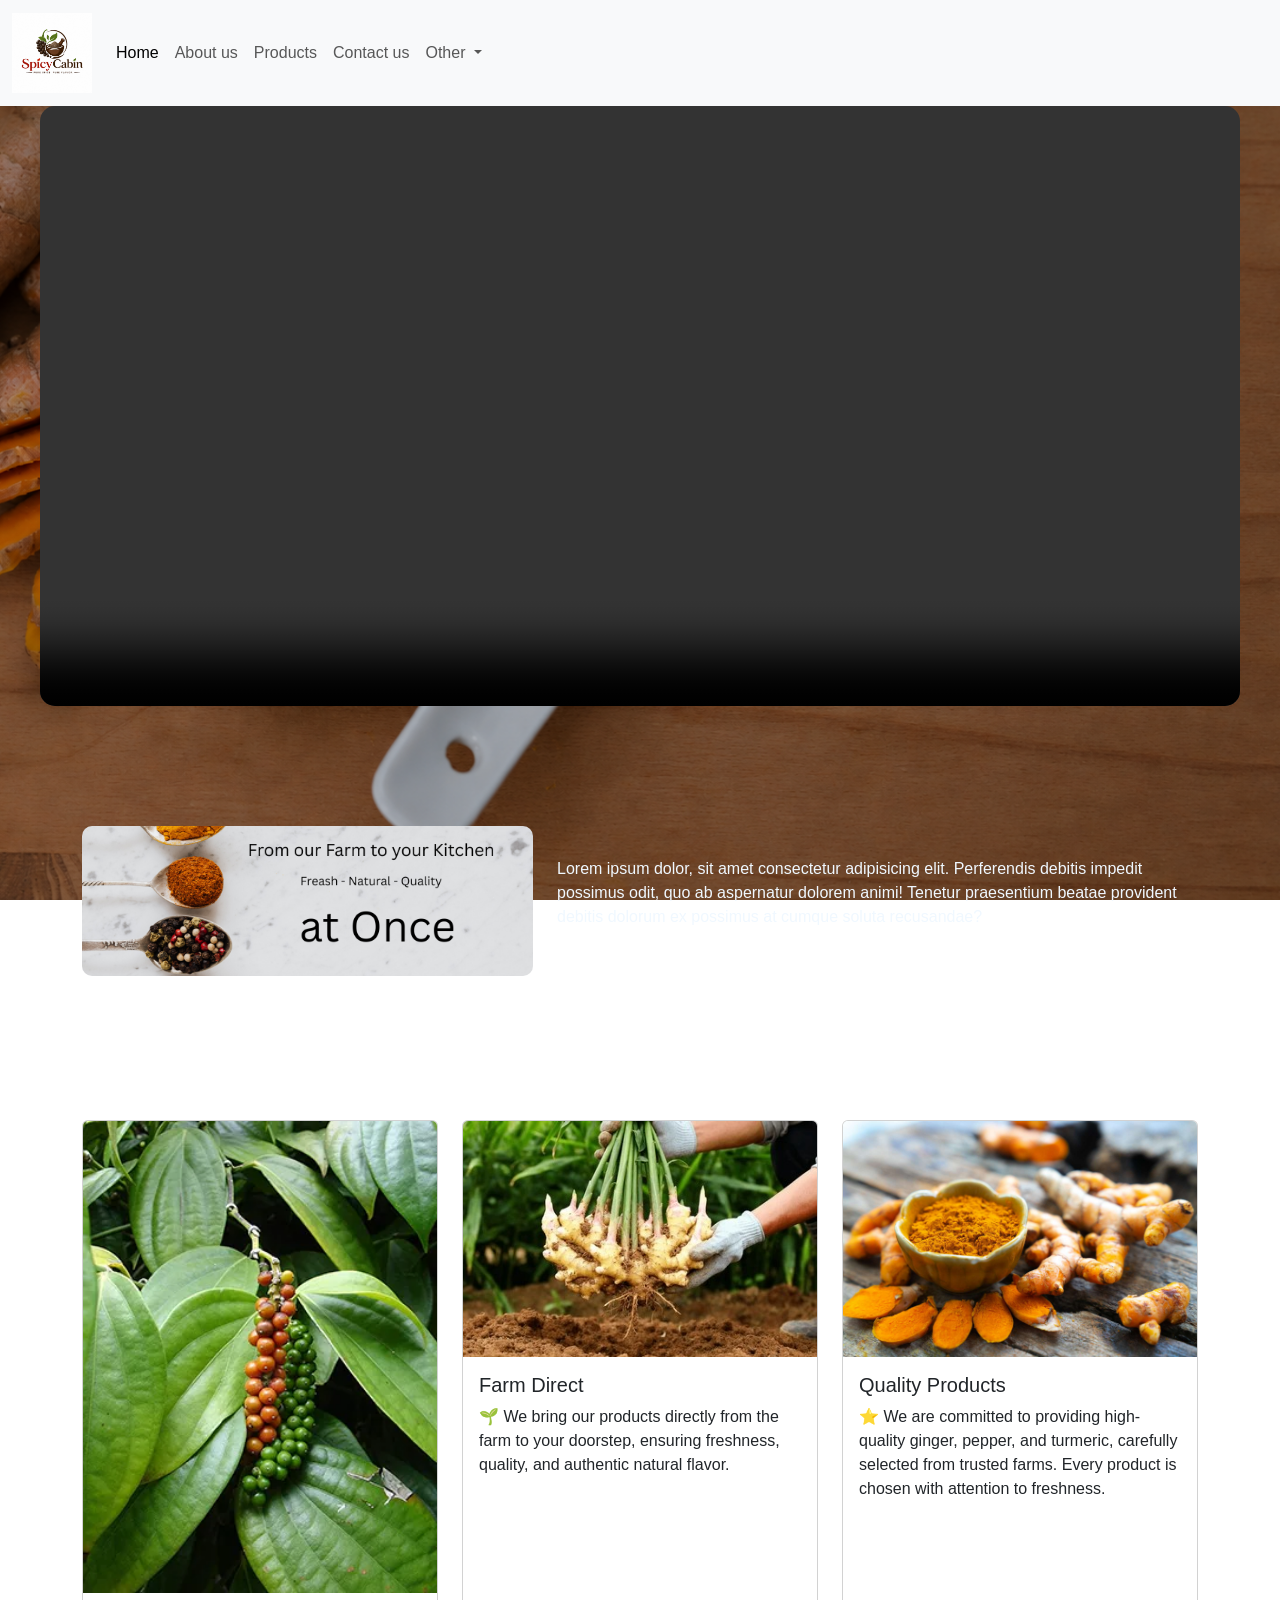
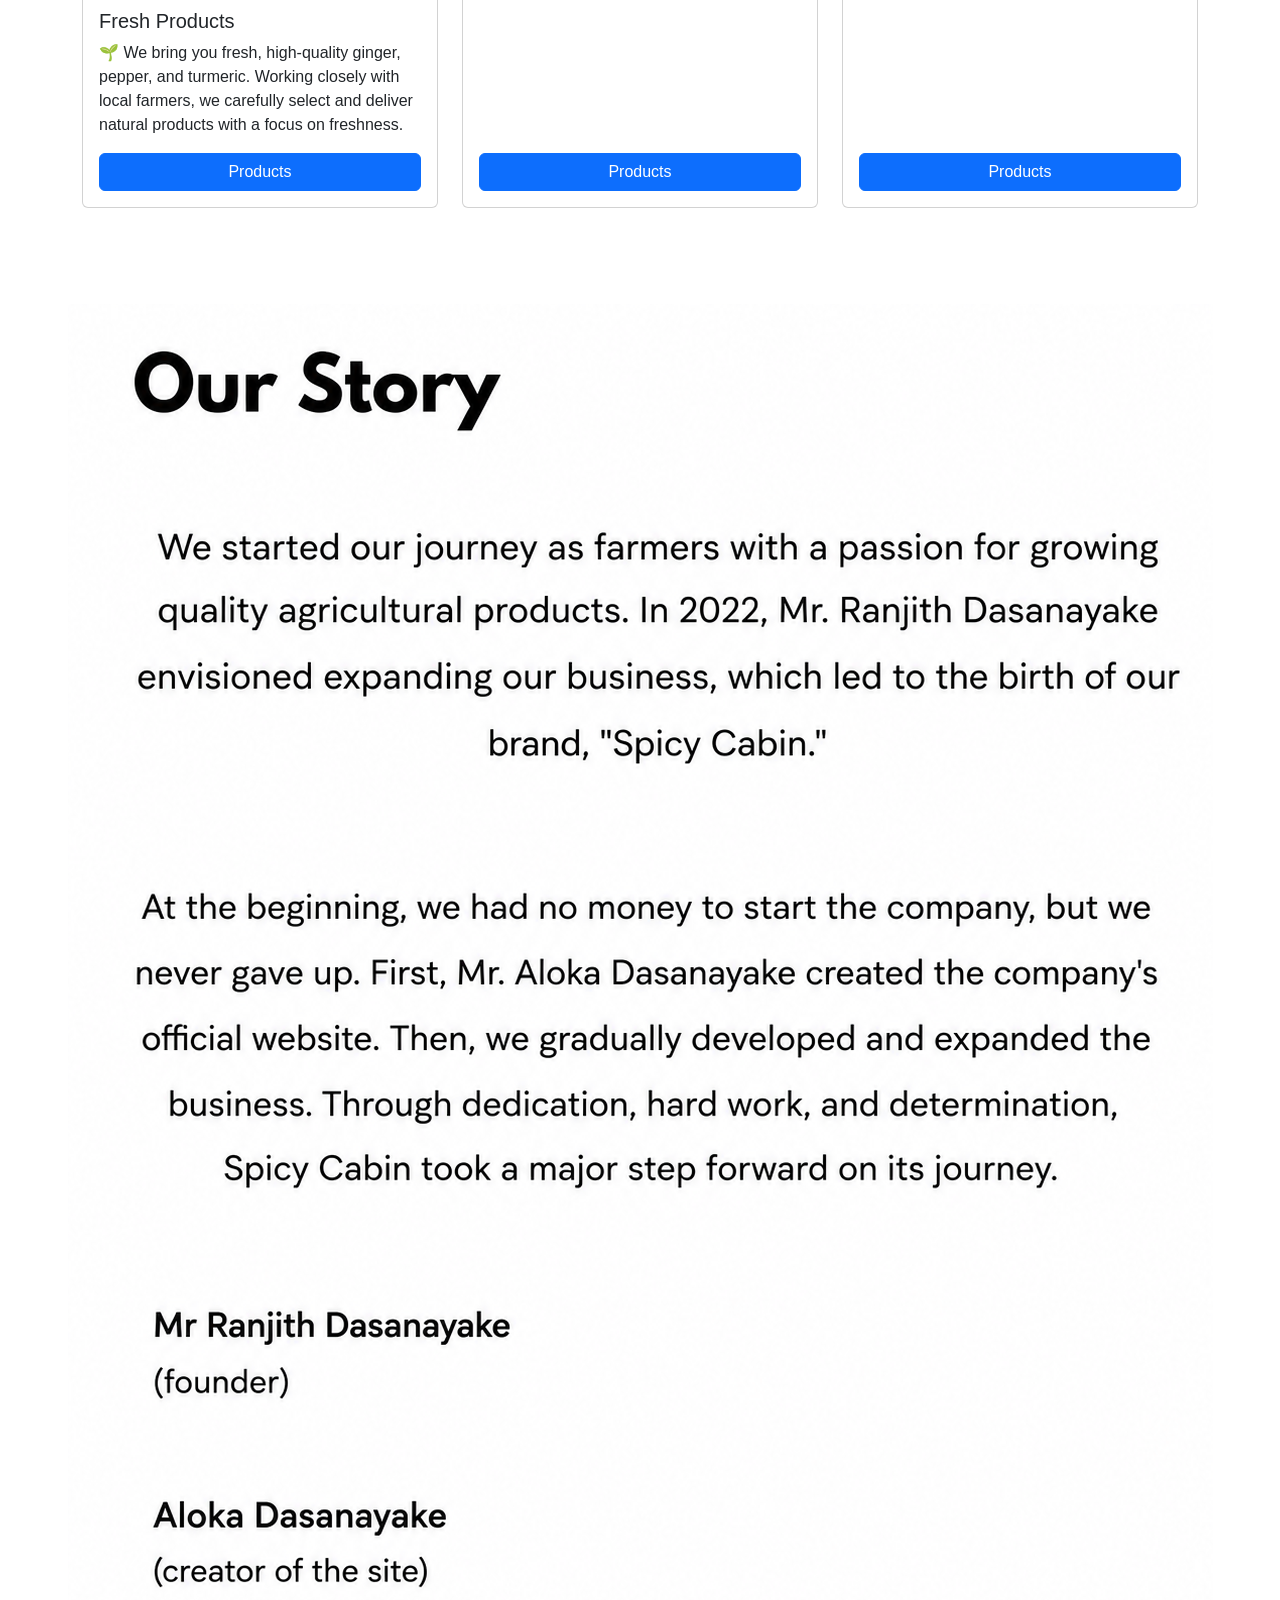
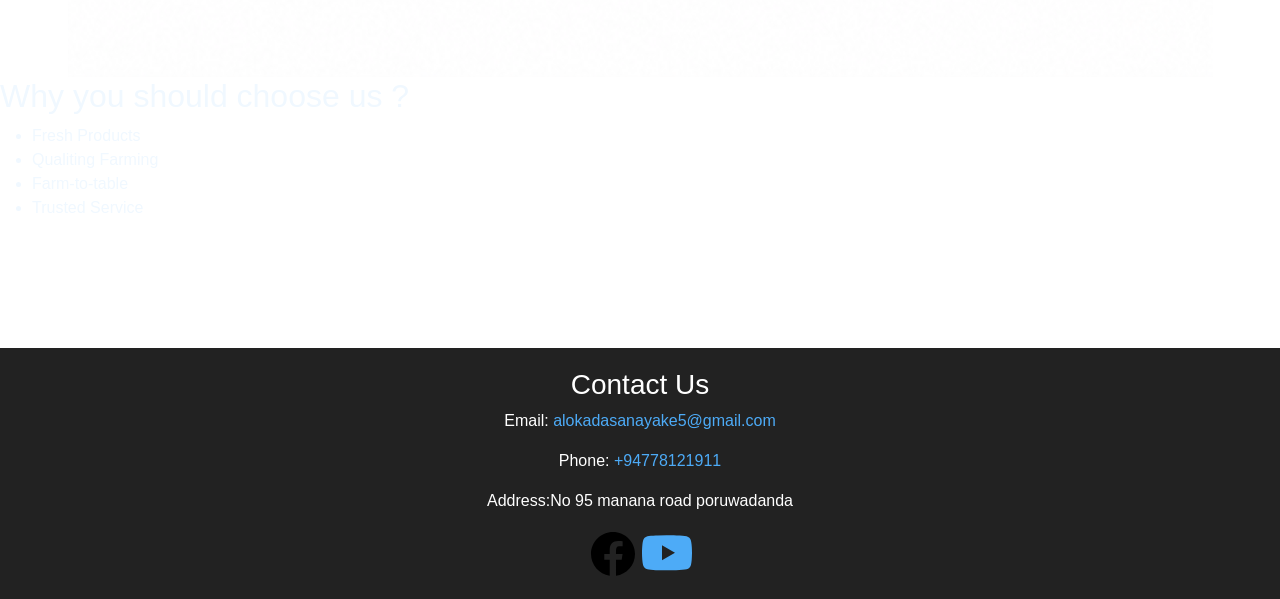
==== about.html @ 2792db7e "set the bg image view from any computer" ====
<!doctype html>
<html lang="en">
  <head>
    <meta charset="UTF-8" />
    <meta name="viewport" content="width=device-width, initial-scale=1.0" />
    <title>About us</title>
    <link rel="stylesheet" href="css/style.css" />
    <link
      href="https://cdn.jsdelivr.net/npm/bootstrap@5.3.8/dist/css/bootstrap.min.css"
      rel="stylesheet"
      integrity="sha384-sRIl4kxILFvY47J16cr9ZwB07vP4J8+LH7qKQnuqkuIAvNWLzeN8tE5YBujZqJLB"
      crossorigin="anonymous"
    />
    <style>
  body {
    margin: 0;
    min-height: 100vh;

    background-image: url('assets/images/photo21.png');
    background-repeat: no-repeat;
    background-size: cover;
    background-position: center center;
    background-attachment: fixed;
  }

  /* Mobile devices */
  @media (max-width: 768px) {
    body {
      background-size: cover;
      background-position: center center;
      background-attachment: scroll;
    }
  }
</style>
  </head>
  <body>
    <nav class="navbar navbar-expand-lg bg-body-tertiary">
      <div class="container-fluid">
        <a class="navbar-brand" href="assets/images/logo.jpeg"
          ><img src="assets/images/logo.jpeg" width="80" height="80" alt=""
        /></a>
        <button
          class="navbar-toggler"
          type="button"
          data-bs-toggle="collapse"
          data-bs-target="#navbarSupportedContent"
          aria-controls="navbarSupportedContent"
          aria-expanded="false"
          aria-label="Toggle navigation"
        >
          <span class="navbar-toggler-icon"></span>
        </button>
        <div class="collapse navbar-collapse" id="navbarSupportedContent">
          <ul class="navbar-nav me-auto mb-2 mb-lg-0">
            <li class="nav-item">
              <a class="nav-link active" aria-current="page" href="index.html"
                >Home</a
              >
            </li>
            <li class="nav-item">
              <a class="nav-link" href="about.html">About us</a>
            </li>
            <li class="nav-item">
              <a class="nav-link" href="products.html">Products</a>
            </li>
            <li class="nav-item">
              <a class="nav-link" href="contact.html">Contact us</a>
            </li>
            <li class="nav-item dropdown">
              <a
                class="nav-link dropdown-toggle"
                href="#"
                role="button"
                data-bs-toggle="dropdown"
                aria-expanded="false"
              >
                Other
              </a>
              <ul class="dropdown-menu">
                <li><a class="dropdown-item" href="#">Action</a></li>
                <li><a class="dropdown-item" href="#">Another action</a></li>
                <li><hr class="dropdown-divider" /></li>
                <li>
                  <a class="dropdown-item" href="#">Something else here</a>
                </li>
              </ul>
            </li>
          </ul>
          <!-- <form class="d-flex" role="search">
            <input
              class="form-control me-2"
              type="search"
              placeholder="Search"
              aria-label="Search"
            />
            <button class="btn btn-outline-success" type="submit">
              Search
            </button>
          </form> -->
        </div>
      </div>
    </nav>

    
<div class="video-container">
  <video controls autoplay muted loop playsinline>
    <source src="assets/videos/v1.mp4" type="video/mp4" />
    Your browser does not support the video tag.
  </video>
</div>


      <br />
      <br />
      <br />
     <section class="container my-5">
  <div class="row align-items-center g-4">

    <!-- Image -->
    <div class="col-12 col-md-5 text-center">
      <img
        src="assets/images/photo8.png"
        alt="Spices"
        data-aos="fade-right"
        class="img-fluid spice-image"
      />
    </div>

    <!-- Text -->
    <div class="col-12 col-md-7">
      <p style="color: aliceblue;">
        Lorem ipsum dolor, sit amet consectetur adipisicing elit. Perferendis
        debitis impedit possimus odit, quo ab aspernatur dolorem animi!
        Tenetur praesentium beatae provident debitis dolorum ex possimus at
        cumque soluta recusandae?
      </p>
    </div>

  </div>
</section>
    </div>
    <br />
    <br />
   <!-- Cards Section -->
<section class="container my-5">
  <div class="row justify-content-center g-4">

    <!-- Card 1 -->
    <div class="col-12 col-sm-10 col-md-6 col-lg-4">
      <div class="card h-100">
        <img
          src="assets/images/photo9.webp"
          class="card-img-top img-fluid"
          alt="Fresh Products"
        />

        <div class="card-body d-flex flex-column">
          <h5 class="card-title">Fresh Products</h5>

          <p class="card-text" >
            🌱 We bring you fresh, high-quality ginger, pepper, and turmeric.
            Working closely with local farmers, we carefully select and
            deliver natural products with a focus on freshness.
          </p>

          <a href="products.html" class="btn btn-primary mt-auto">
            Products
          </a>
        </div>
      </div>
    </div>

    <!-- Card 2 -->
    <div class="col-12 col-sm-10 col-md-6 col-lg-4">
      <div class="card h-100">
        <img
          src="assets/images/photo10.jpg"
          class="card-img-top img-fluid"
          alt="Farm Direct"
        />

        <div class="card-body d-flex flex-column">
          <h5 class="card-title">Farm Direct</h5>

          <p class="card-text">
            🌱 We bring our products directly from the farm to your doorstep,
            ensuring freshness, quality, and authentic natural flavor.
          </p>

          <a href="products.html" class="btn btn-primary mt-auto">
            Products
          </a>
        </div>
      </div>
    </div>

    <!-- Card 3 -->
    <div class="col-12 col-sm-10 col-md-6 col-lg-4">
      <div class="card h-100">
        <img
          src="assets/images/photo11.jpg"
          class="card-img-top img-fluid"
          alt="Quality Products"
        />

        <div class="card-body d-flex flex-column">
          <h5 class="card-title">Quality Products</h5>

          <p class="card-text">
            ⭐ We are committed to providing high-quality ginger, pepper, and
            turmeric, carefully selected from trusted farms. Every product is
            chosen with attention to freshness.
          </p>

          <a href="products.html" class="btn btn-primary mt-auto">
            Products
          </a>
        </div>
      </div>
    </div>

  </div>
</section>
    <br />
    <br />
    <div class="image-container text-center">
  <img
    src="assets/images/photo18.png"
    class="img-fluid"
    alt="Our Story"
  />
</div>



    <h2 style="color: aliceblue;">Why you should choose us ?</h2>
    <ul style="color: aliceblue;">
      <li>Fresh Products</li>
      <li>Qualiting Farming </li>
      <li>Farm-to-table</li>
      <li>Trusted Service</li>
   

    </ul>


    <br>
    <br>
    <br>



       <footer class="site-footer">
      <div class="footer-content">
        <h3>Contact Us</h3>
        <p>
          Email:
          <a href="mailto:alokadasanayake5@gmail.com"
            >alokadasanayake5@gmail.com</a
          >
        </p>
        <p>Phone: <a href="tel:+94778121911">+94778121911</a></p>
        <p>Address:No 95 manana road poruwadanda</p>
         <a
            href="https://www.facebook.com"
            target="_blank"
            rel="noopener noreferrer"
            aria-label="Facebook"
          >
            <svg
              xmlns="http://www.w3.org/2000/svg"
              width="50"
              height="50"
              viewBox="0 0 50 50"
            >
              <path
                d="M25,3C12.85,3,3,12.85,3,25c0,11.03,8.125,20.137,18.712,21.728V30.831h-5.443v-5.783h5.443v-3.848c0-6.371,3.104-9.168,8.399-9.168c2.536,0,3.877,0.188,4.512,0.274v5.048h-3.612c-2.248,0-3.033,2.131-3.033,4.533v3.161h6.588l-0.894,5.783h-5.694v15.944C38.716,45.318,47,36.137,47,25C47,12.85,37.15,3,25,3z"
              ></path>
            </svg>
          </a>
          <a href="https://www.youtube.com">
           <svg xmlns="http://www.w3.org/2000/svg" width="50" height="50" fill="currentColor" class="bi bi-youtube" viewBox="0 0 16 16">
              <path d="M8.051 1.999h.089c.822.003 4.987.033 6.11.335a2.01 2.01 0 0 1 1.415 1.42c.101.38.172.883.22 1.402l.01.104.022.26.008.104c.065.914.073 1.77.074 1.957v.075c-.001.194-.01 1.108-.082 2.06l-.008.105-.009.104c-.05.572-.124 1.14-.235 1.558a2.01 2.01 0 0 1-1.415 1.42c-1.16.312-5.569.334-6.18.335h-.142c-.309 0-1.587-.006-2.927-.052l-.17-.006-.087-.004-.171-.007-.171-.007c-1.11-.049-2.167-.128-2.654-.26a2.01 2.01 0 0 1-1.415-1.419c-.111-.417-.185-.986-.235-1.558L.09 9.82l-.008-.104A31 31 0 0 1 0 7.68v-.123c.002-.215.01-.958.064-1.778l.007-.103.003-.052.008-.104.022-.26.01-.104c.048-.519.119-1.023.22-1.402a2.01 2.01 0 0 1 1.415-1.42c.487-.13 1.544-.21 2.654-.26l.17-.007.172-.006.086-.003.171-.007A100 100 0 0 1 7.858 2zM6.4 5.209v4.818l4.157-2.408z"/>
            </svg>
          </a>
      </div>
    </footer>
    <script
      src="https://cdn.jsdelivr.net/npm/bootstrap@5.3.8/dist/js/bootstrap.bundle.min.js"
      integrity="sha384-FKyoEForCGlyvwx9Hj09JcYn3nv7wiPVlz7YYwJrWVcXK/BmnVDxM+D2scQbITxI"
      crossorigin="anonymous"
    ></script>
  </body>
</html>
---- css/style.css ----
body {
  background-image: url('assets/images/photo21.png');
  background-repeat: no-repeat;
  background-size: cover;
  background-position: center;
  min-height: 100vh;
  margin: 0;
}

/* Mobile phones */
@media (max-width: 768px) {
  body {
    background-size: cover;
    background-position: center;
    background-attachment: scroll;
  }
}
.container{
    display:flex;
    gap:20px;
    align-items:center;
}
.site-footer {
  background-color: #222222;
  color: #ffffff;
  padding: 20px 0;
  text-align: center;
  margin-top: 40px;
}

.site-footer a {
  color: #4dabf7;
  text-decoration: none;
}

.site-footer a:hover {
  text-decoration: underline;
}
/*////////////////////////////////////*/
/*Search bar */
.search-container {
  margin: 20px 0;
}
#searchInput {
  padding: 10px;
  width: 250px;
  font-size: 16px;
  border: 1px solid #ccc;
  border-radius: 4px;
}
/*////////////////////////////////////*/
.video-container {
    width: 100%;
    max-width: 1000px;
    margin: auto;
}

.video-container video {
    width: 100%;
    height: auto;
    display: block;
    border-radius: 15px;
}
/* //-------------image center----------- */
.image-container {
  display: flex;
  justify-content: center; /* Centers horizontally */
  align-items: center;     /* Centers vertically (requires a container height) */
}
/* /////////////////////////////////////////////////////// */
header {
  background: #333;
  color: white;
  padding: 15px;
  display: flex;
  justify-content: space-between;
  align-items: center;
}
.products {
  display: flex;
  flex-wrap: wrap;
  padding: 20px;
}
.product {
  border: 1px solid #ccc;
  padding: 15px;
  margin: 10px;
  width: 200px;
  text-align: center;
}
button {
  background: #28a745;
  color: white;
  padding: 8px 12px;
  border: none;
  cursor: pointer;
}
.cart-modal {
  position: fixed;
  top: 20%;
  left: 50%;
  transform: translate(-50%, -20%);
  background: white;
  border: 2px solid #333;
  padding: 20px;
  display: none;
  z-index: 100;
}
.product-img {
  width: 100%;
  height: auto;
  object-fit: cover;
  margin-bottom: 10px;
 }
/*/////////////////////////////////// */
* {
    box-sizing: border-box;
    margin: 0;
    padding: 0;
    font-family: Arial, sans-serif;
}

body {
    background-color: #f4f4f9;
}

header {
    display: flex;
    justify-content: space-between;
    align-items: center;
    padding: 20px 5%;
    background-color: #333;
    color: white;
}

.cart-icon-container {
    cursor: pointer;
    font-size: 1.5rem;
    position: relative;
}

#cart-count {
    position: absolute;
    top: -10px;
    right: -10px;
    background-color: #ff3b30;
    color: white;
    border-radius: 50%;
    padding: 2px 6px;
    font-size: 0.8rem;
}

/* Product Grid */
.product-container {
    display: grid;
    grid-template-columns: repeat(auto-fit, minmax(250px, 1fr));
    gap: 20px;
    padding: 40px 5%;
}

.product-card {
    background: white;
    padding: 20px;
    border-radius: 8px;
    box-shadow: 0 4px 6px rgba(0,0,0,0.1);
    text-align: center;
}

.product-card h3 {
    margin: 15px 0 10px;
}

.product-price {
    color: #2ecc71;
    font-weight: bold;
    margin-bottom: 15px;
}

.add-to-cart-btn {
    background-color: #3498db;
    color: white;
    border: none;
    padding: 10px 15px;
    border-radius: 4px;
    cursor: pointer;
    transition: background 0.2s;
}

.add-to-cart-btn:hover {
    background-color: #2980b9;
}

/* Sidebar Cart Drawer */
.cart-sidebar {
    position: fixed;
    top: 0;
    right: -350px; /* Hidden offscreen by default */
    width: 320px;
    height: 100%;
    background-color: white;
    box-shadow: -5px 0 15px rgba(0,0,0,0.2);
    transition: right 0.3s ease;
    display: flex;
    flex-direction: column;
    z-index: 1000;
}

.cart-sidebar.active {
    right: 0; /* Slides into view */
}

.cart-header {
    display: flex;
    justify-content: space-between;
    align-items: center;
    padding: 20px;
    border-bottom: 1px solid #ddd;
}

.close-btn {
    font-size: 2rem;
    border: none;
    background: none;
    cursor: pointer;
}

.cart-items {
    flex: 1;
    overflow-y: auto;
    padding: 20px;
}

.cart-item {
    display: flex;
    justify-content: space-between;
    align-items: center;
    margin-bottom: 15px;
    padding-bottom: 15px;
    border-bottom: 1px solid #eee;
}

.remove-btn {
    background-color: #e74c3c;
    color: white;
    border: none;
    padding: 5px 8px;
    border-radius: 4px;
    cursor: pointer;
}

.cart-footer {
    padding: 20px;
    border-top: 1px solid #ddd;
}

.checkout-btn {
    width: 100%;
    background-color: #2ecc71;
    color: white;
    border: none;
    padding: 12px;
    border-radius: 4px;
    font-size: 1rem;
    cursor: pointer;
    margin-top: 10px;
}
/* /////////////////////////////// */


/* //////////////////////contact us /////////////////////////// */
.cus-form {
    width: 500px;
    margin: 50px auto;
}
/* /////////////////////////////////////////////////////////////// */

.spice-section {
    margin-top: 40px;
    margin-bottom: 40px;
}

/* Spice images */
.spice-image {
    width: 100%;
    max-width: 400px;
    height: 300px;
    object-fit: cover;
    border-radius: 10px;
}

/* Paragraph */
.spice-section p {
    font-size: 17px;
    line-height: 1.7;
    text-align: justify;
    margin: 0;
}


/* Land heading */
.land-title {
    text-align: center;
    margin-top: 50px;
    margin-bottom: 30px;
}

.land-title h5 {
    line-height: 1.6;
}


/* Land images */
.land-image {
    width: 100%;
    max-width: 500px;
    height: 450px;
    object-fit: cover;
    border-radius: 10px;
}


/* Mobile devices */
@media (max-width: 767px) {

    .spice-section {
        margin-top: 25px;
        margin-bottom: 25px;
    }

    .spice-image {
        height: auto;
        margin-bottom: 20px;
    }

    .spice-section p {
        font-size: 15px;
        line-height: 1.6;
        text-align: left;
    }

    .land-title {
        margin-top: 35px;
    }

    .land-title h5 {
        font-size: 16px;
    }

    .land-image {
        height: auto;
    }
}

/* ///////////////////////////////////////////////////// */
.carousel {
  width: 100%;
  max-width: 1200px;
  margin: 0 auto;
}

/* Carousel images */
.spice-image {
  width: 100%;
  height: 500px;
  object-fit: cover;
  display: block;
}

/* Tablets */
@media (max-width: 768px) {
  .spice-image {
    height: 400px;
  }
}

/* Mobile phones */
@media (max-width: 576px) {
  .spice-image {
    height: 250px;
  }
}
/* //////////////////////about ->entranse video//////////////////////////// */
.video-container {
  width: 100%;
  max-width: 1200px;
  margin: 0 auto;
  overflow: hidden;
}

.video-container video {
  width: 100%;
  height: auto;
  display: block;
  object-fit: cover;
}

/* Tablet */
@media (max-width: 768px) {
  .video-container {
    width: 95%;
  }
}

/* Mobile */
@media (max-width: 576px) {
  .video-container {
    width: 100%;
  }

  .video-container video {
    width: 100%;
  }
}
/* //------------about us second image and text---- */
.image-text-section{
    display: flex;
    align-items: center;
    gap: 30px;
    max-width: 1200px;
    margin: 40px auto;
    padding: 20px;
}
.responsive-image{
    width: 50%;
    max-width: 600%;
    height: auto;
    display: block;
    border-radius: 10px;

}
.image-text-section p{
    flex: 1;
    line-height: 1,7;
    margin: 0;
}


/*tablet*/
@media (max-width:768px){
    .image-text-section{
        gap:20px;
        padding: 15px;
    }

.responsive-image{
    width: 45%;
    }
}
/* mobile */
@media (max-width:576px){
    .image-text-section{
        flex-direction: column;
        text-align: center;
        padding: 15px;
    }
.responsive-image{
    width: 100%;
    max-width: 100%;

}
.image-text-section p{
    width: 100%;
    font-size: 15px;
   }  
}
/* ///////////////////////////////////////////////////////////// */
.image-container {
  width: 100%;
  text-align: center;
}

.image-container img {
  max-width: 100%;
  height: auto;
  display: block;
  margin: 0 auto;
}
.icon-container{
    text-align: right;
}
/* ///////////////////////////////////////////////////////////////////*/
/* =====================================
   CHECKOUT FORM SIDEBAR
===================================== */

.form-sidebar {

    position: fixed;

    top: 0;
    right: -500px;

    width: 500px;
    max-width: 100%;

    height: 100vh;

    background-color: white;

    z-index: 10000;

    box-shadow: -5px 0 20px rgba(0, 0, 0, 0.3);

    transition: right 0.4s ease;

    overflow-y: auto;

    padding: 30px;

    box-sizing: border-box;
}


/* =====================================
   SHOW CHECKOUT FORM
===================================== */

.form-sidebar.active {

    right: 0;

}


/* =====================================
   FORM CONTAINER
===================================== */

.checkout-form {

    width: 100%;

    position: relative;

}


/* =====================================
   HEADING
===================================== */

.checkout-form h2 {

    text-align: center;

    margin-bottom: 10px;

    font-family: Arial, sans-serif;

}


.checkout-form > p {

    text-align: center;

    color: #666;

    margin-bottom: 25px;

}


/* =====================================
   CLOSE BUTTON
===================================== */

.close-form-btn {

    position: absolute;

    top: -15px;

    right: 0;

    border: none;

    background: transparent;

    font-size: 35px;

    cursor: pointer;

    color: #333;

}


.close-form-btn:hover {

    color: red;

}


/* =====================================
   FORM GROUP
===================================== */

.form-group {

    margin-bottom: 18px;

}


/* =====================================
   LABEL
===================================== */

.form-group label {

    display: block;

    margin-bottom: 7px;

    font-weight: bold;

    font-family: Arial, sans-serif;

}


/* =====================================
   INPUTS
===================================== */

.form-group input,
.form-group textarea {

    width: 100%;

    padding: 12px;

    border: 1px solid #ccc;

    border-radius: 8px;

    font-size: 16px;

    box-sizing: border-box;

    font-family: Arial, sans-serif;

}


/* =====================================
   INPUT FOCUS
===================================== */

.form-group input:focus,
.form-group textarea:focus {

    outline: none;

    border-color: green;

    box-shadow: 0 0 5px rgba(0, 128, 0, 0.2);

}


/* =====================================
   PLACE ORDER BUTTON
===================================== */

.place-order-btn {

    width: 100%;

    padding: 13px;

    border: none;

    border-radius: 8px;

    background-color: green;

    color: white;

    font-size: 18px;

    cursor: pointer;

    margin-top: 10px;

}


.place-order-btn:hover {

    background-color: darkgreen;

}


/* =====================================
   MOBILE RESPONSIVE
===================================== */

@media (max-width: 600px) {

    .form-sidebar {

        width: 100%;

        padding: 25px 20px;

    }

    .checkout-form h2 {

        font-size: 23px;

    }

}


/* ///////////////////////////////////////////////////////////// */
.order-details {
    background-color: #f5f5f5;
    padding: 15px;
    border-radius: 10px;
    margin-bottom: 20px;
}

.order-item {
    background-color: white;
    padding: 12px;
    margin-bottom: 10px;
    border-radius: 8px;
    border: 1px solid #ddd;
}

.order-item:last-child {
    margin-bottom: 0;
}

.order-item p {
    margin: 5px 0;
}
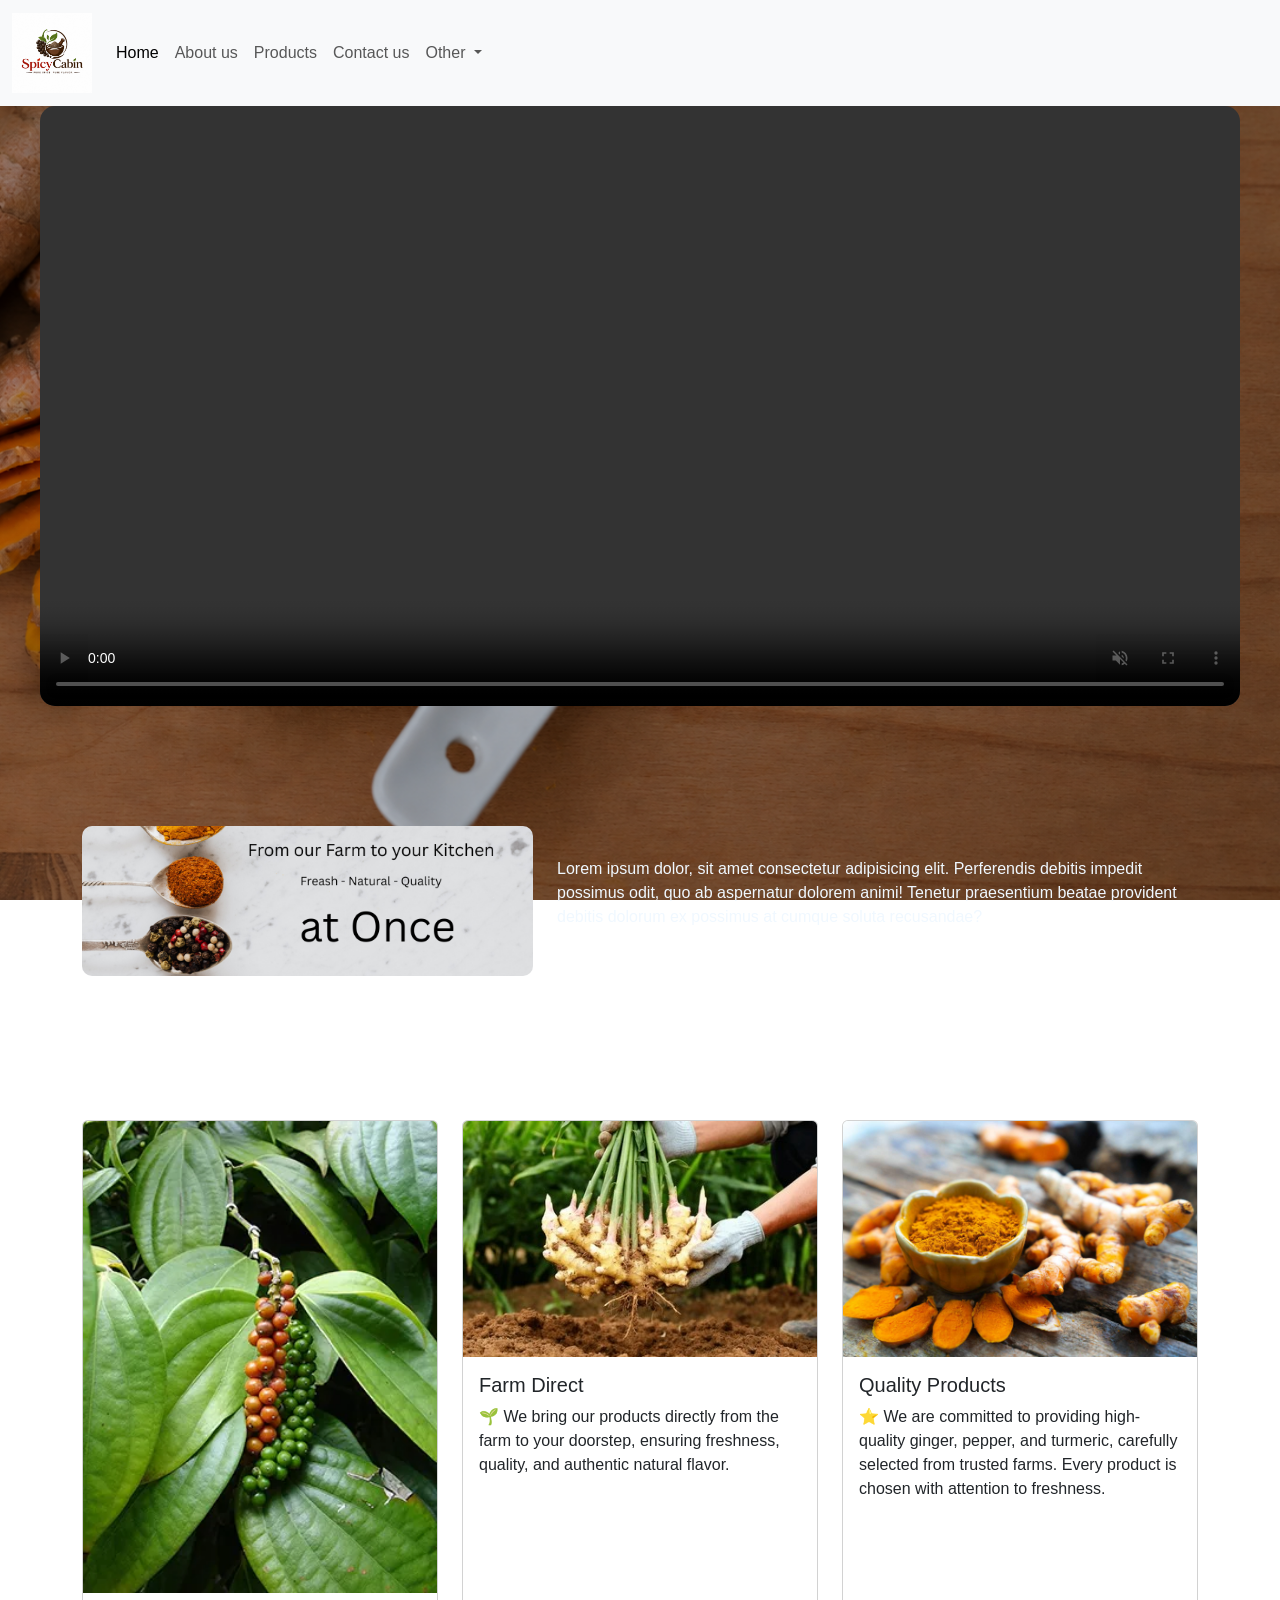
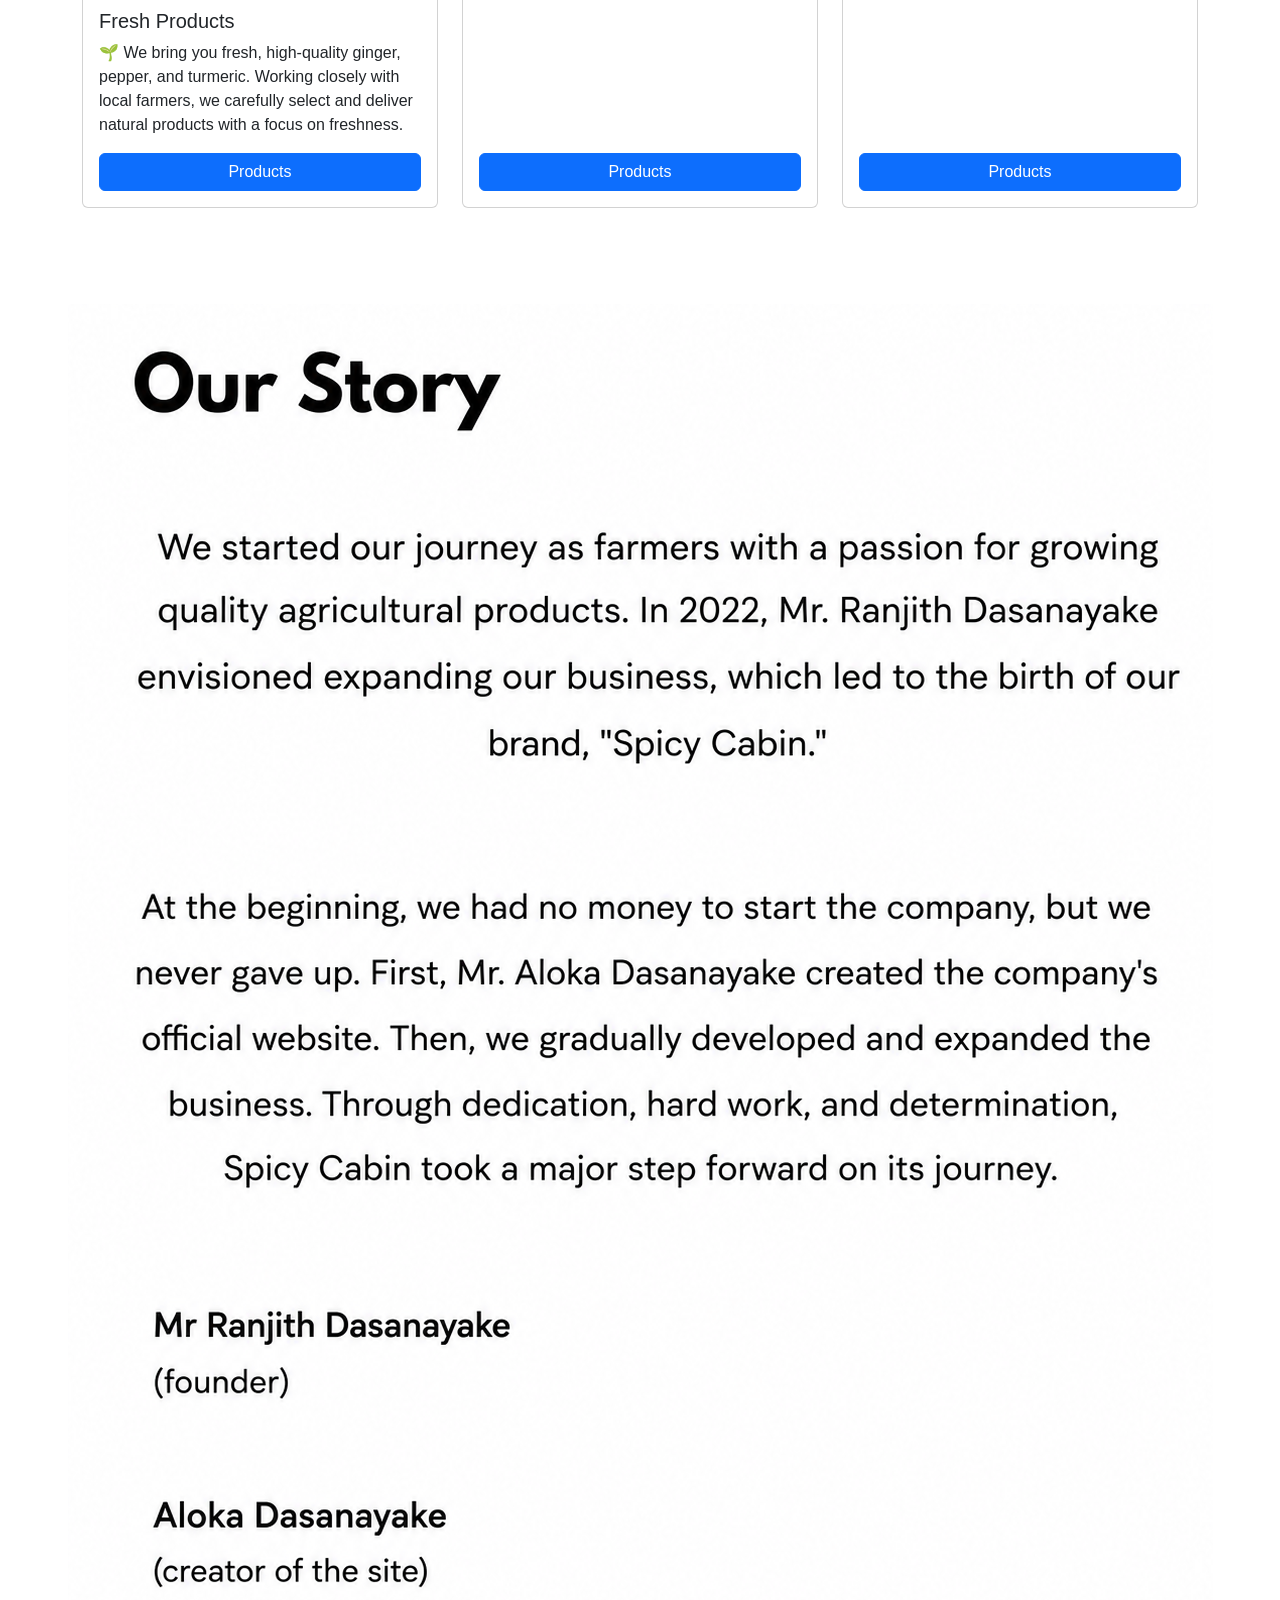
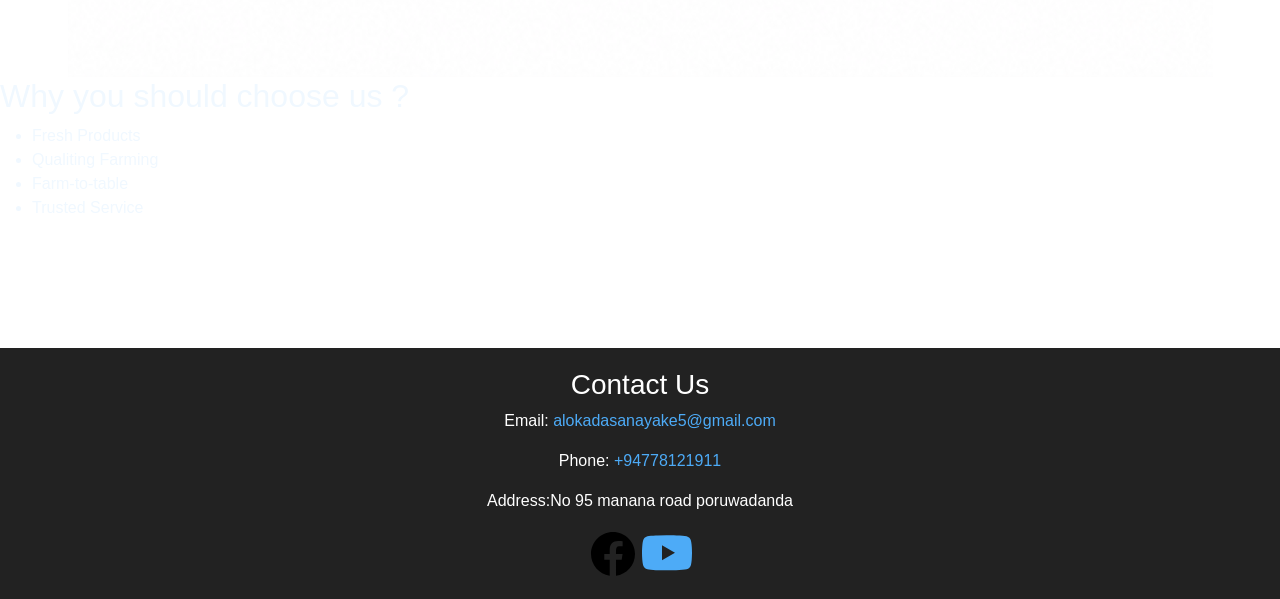
==== commit e794f96a: "set the bg code for every page" ====
--- a/about.html
+++ b/about.html
@@ -11,7 +11,7 @@
       integrity="sha384-sRIl4kxILFvY47J16cr9ZwB07vP4J8+LH7qKQnuqkuIAvNWLzeN8tE5YBujZqJLB"
       crossorigin="anonymous"
     />
-    <style>
+  <style>
   body {
     margin: 0;
     min-height: 100vh;
@@ -31,7 +31,7 @@
       background-attachment: scroll;
     }
   }
-</style>
+  </style>
   </head>
   <body>
     <nav class="navbar navbar-expand-lg bg-body-tertiary">
--- a/css/style.css
+++ b/css/style.css
@@ -1,20 +1,20 @@
-body {
-  background-image: url('assets/images/photo21.png');
+/* body {
+  margin: 0;
+  min-height: 100vh;
+  background-image: url("assets/images/photo21.png");
   background-repeat: no-repeat;
   background-size: cover;
   background-position: center;
-  min-height: 100vh;
-  margin: 0;
-}
-
-/* Mobile phones */
+  background-attachment: fixed;
+}
+
 @media (max-width: 768px) {
   body {
-    background-size: cover;
-    background-position: center;
+    background-position: center top;
     background-attachment: scroll;
   }
-}
+} */
+
 .container{
     display:flex;
     gap:20px;
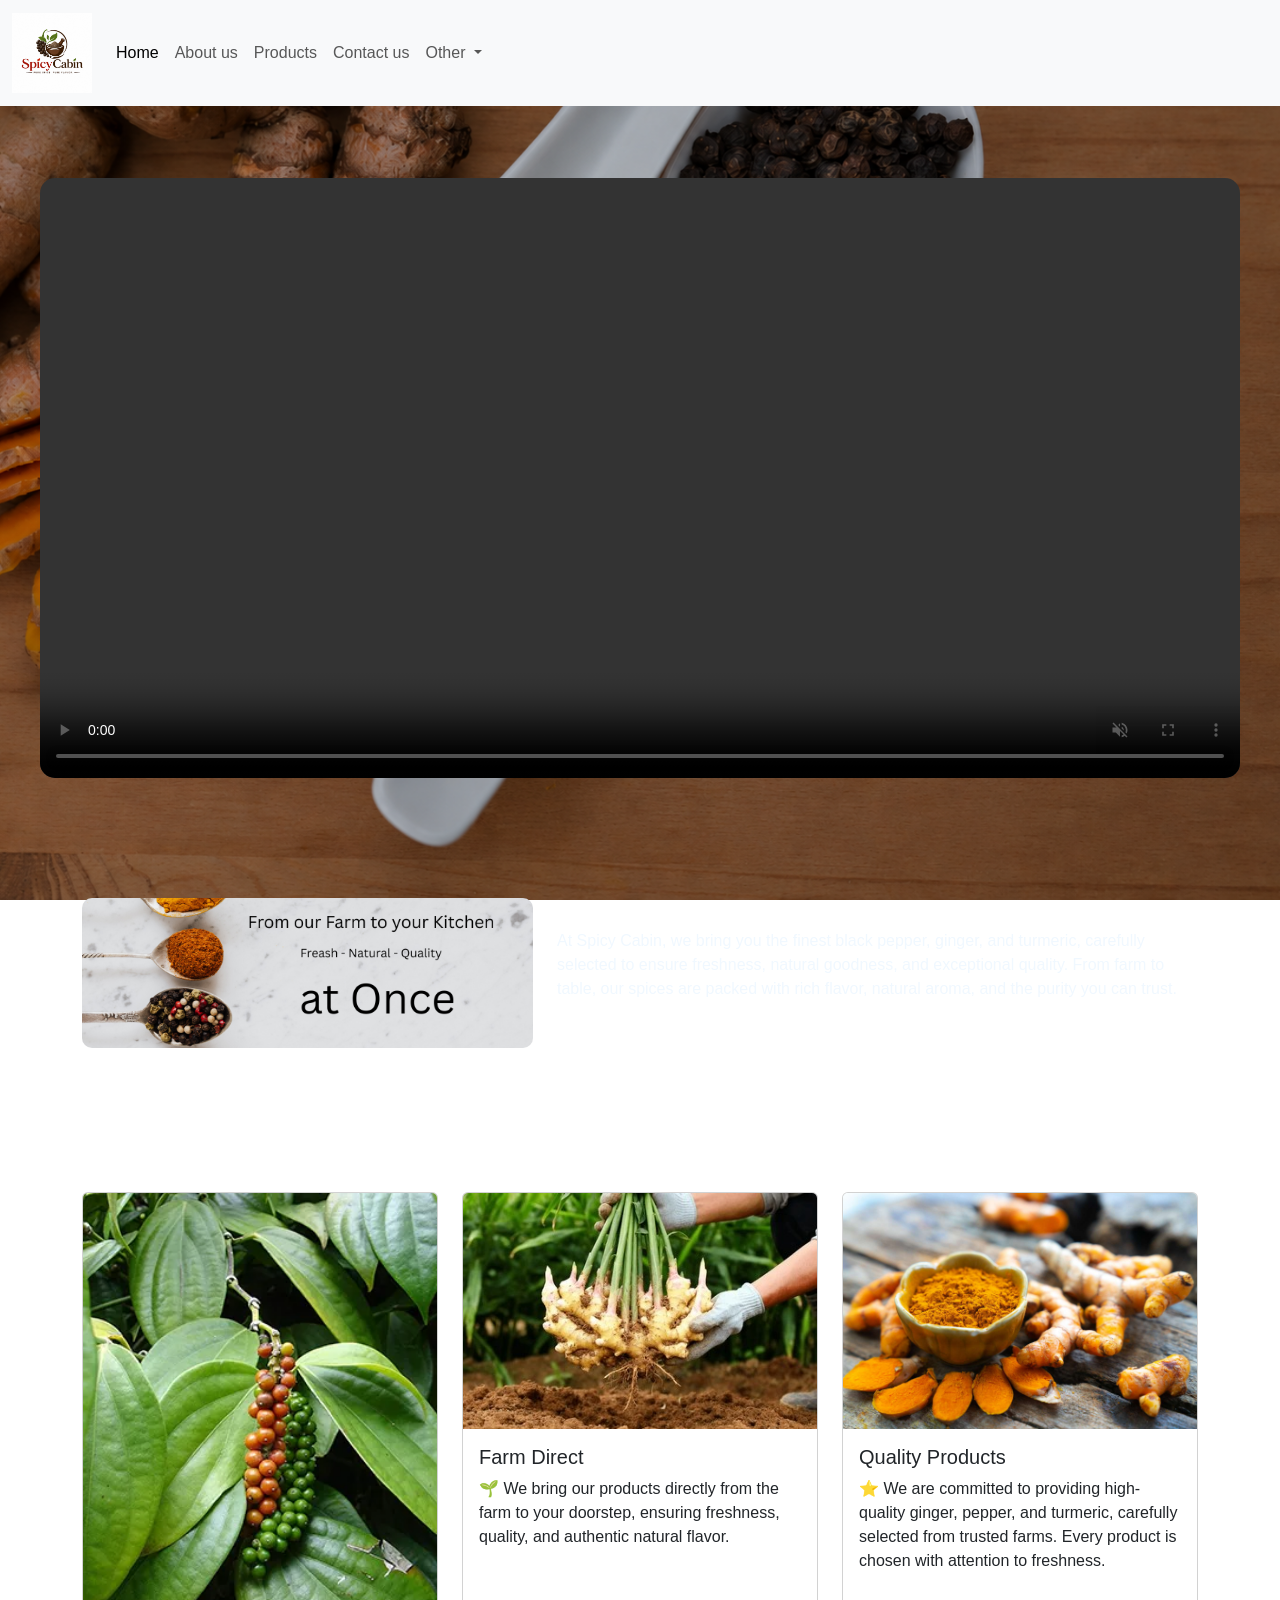
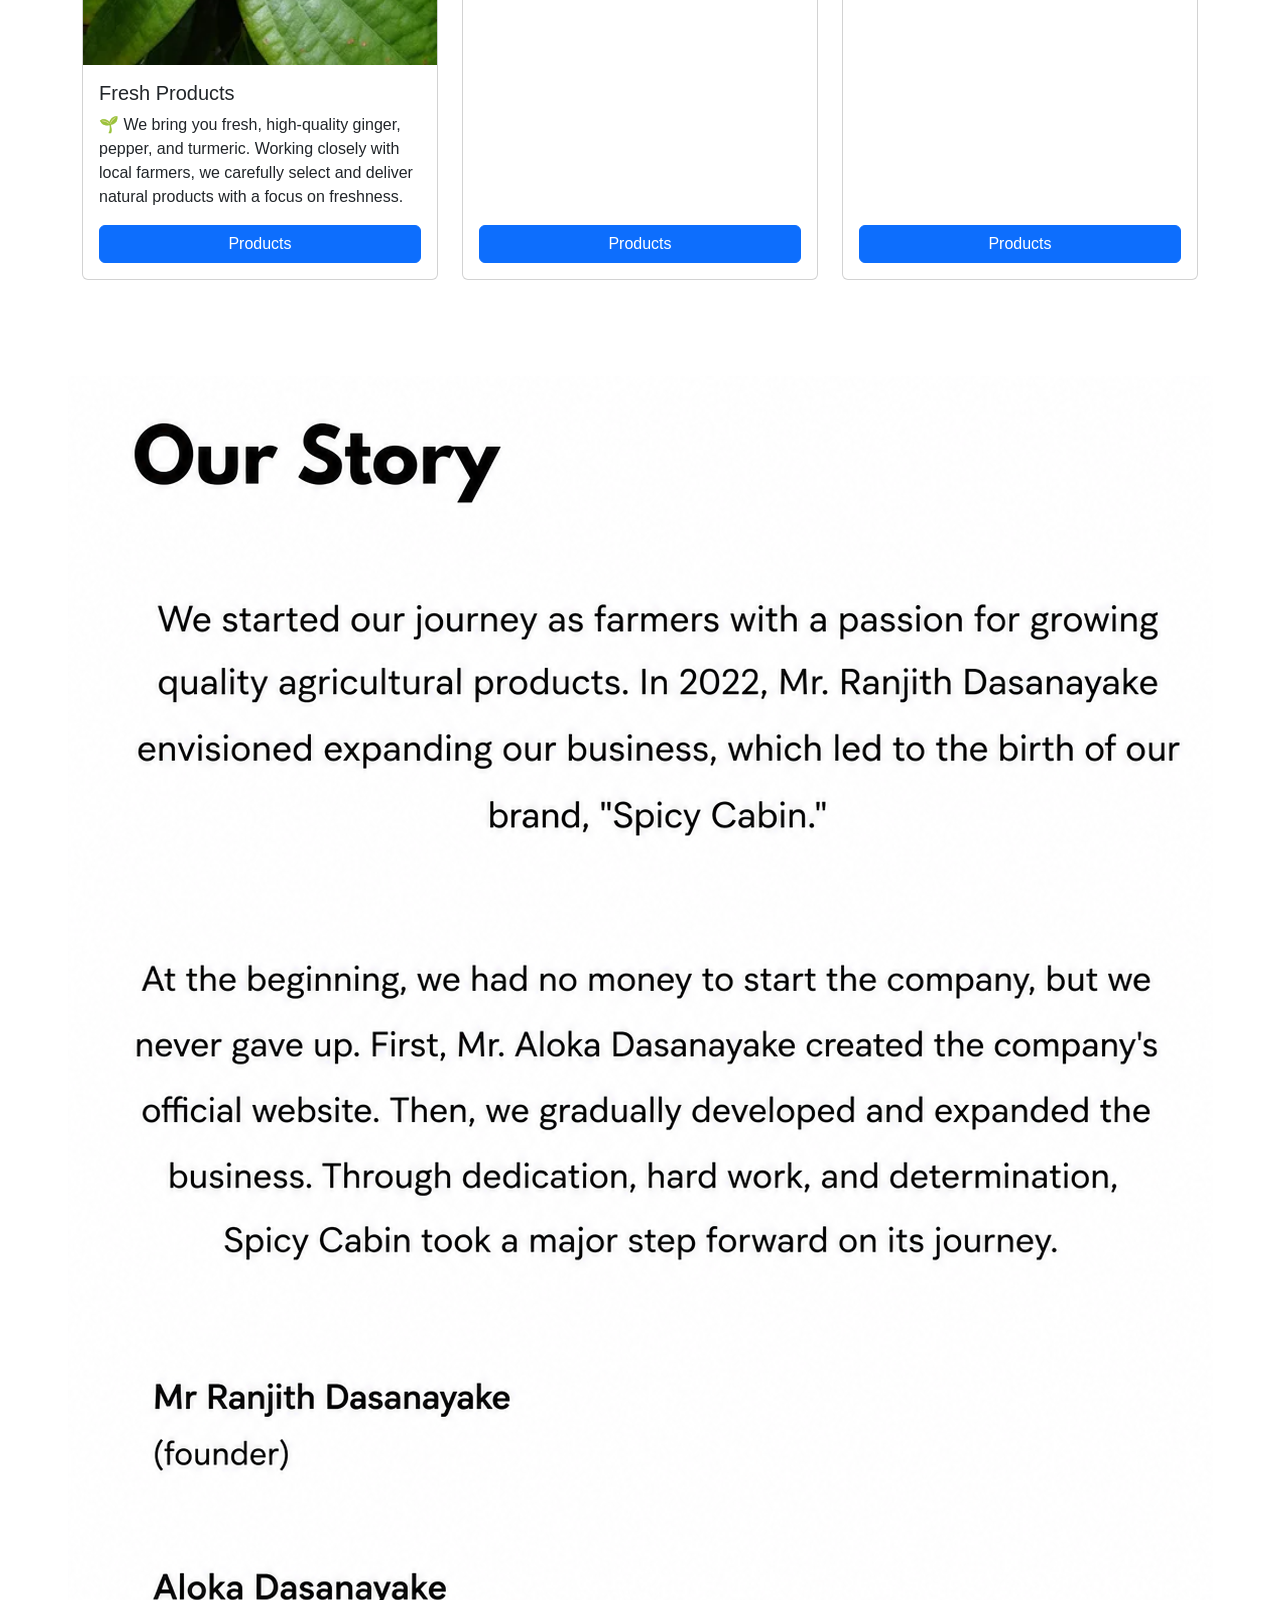
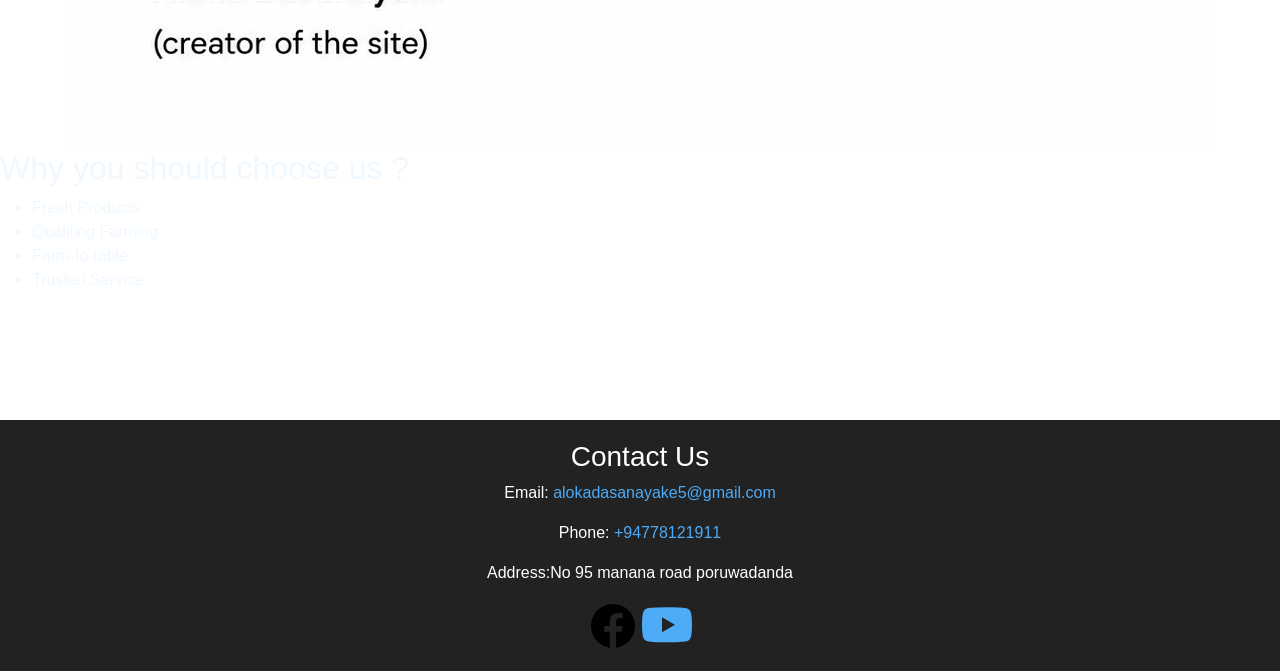
==== commit 79ed82a2: "change the formats of  every pages" ====
--- a/about.html
+++ b/about.html
@@ -100,6 +100,10 @@
         </div>
       </div>
     </nav>
+    <br>
+    <br>
+    <br>
+
 
     
 <div class="video-container">
@@ -129,10 +133,9 @@
     <!-- Text -->
     <div class="col-12 col-md-7">
       <p style="color: aliceblue;">
-        Lorem ipsum dolor, sit amet consectetur adipisicing elit. Perferendis
-        debitis impedit possimus odit, quo ab aspernatur dolorem animi!
-        Tenetur praesentium beatae provident debitis dolorum ex possimus at
-        cumque soluta recusandae?
+       At Spicy Cabin, we bring you the finest black pepper, ginger, and turmeric, carefully selected to ensure freshness, natural goodness, and exceptional quality.
+       From farm to table, our spices are packed with rich flavor, natural aroma, and the purity you can trust.
+
       </p>
     </div>
 
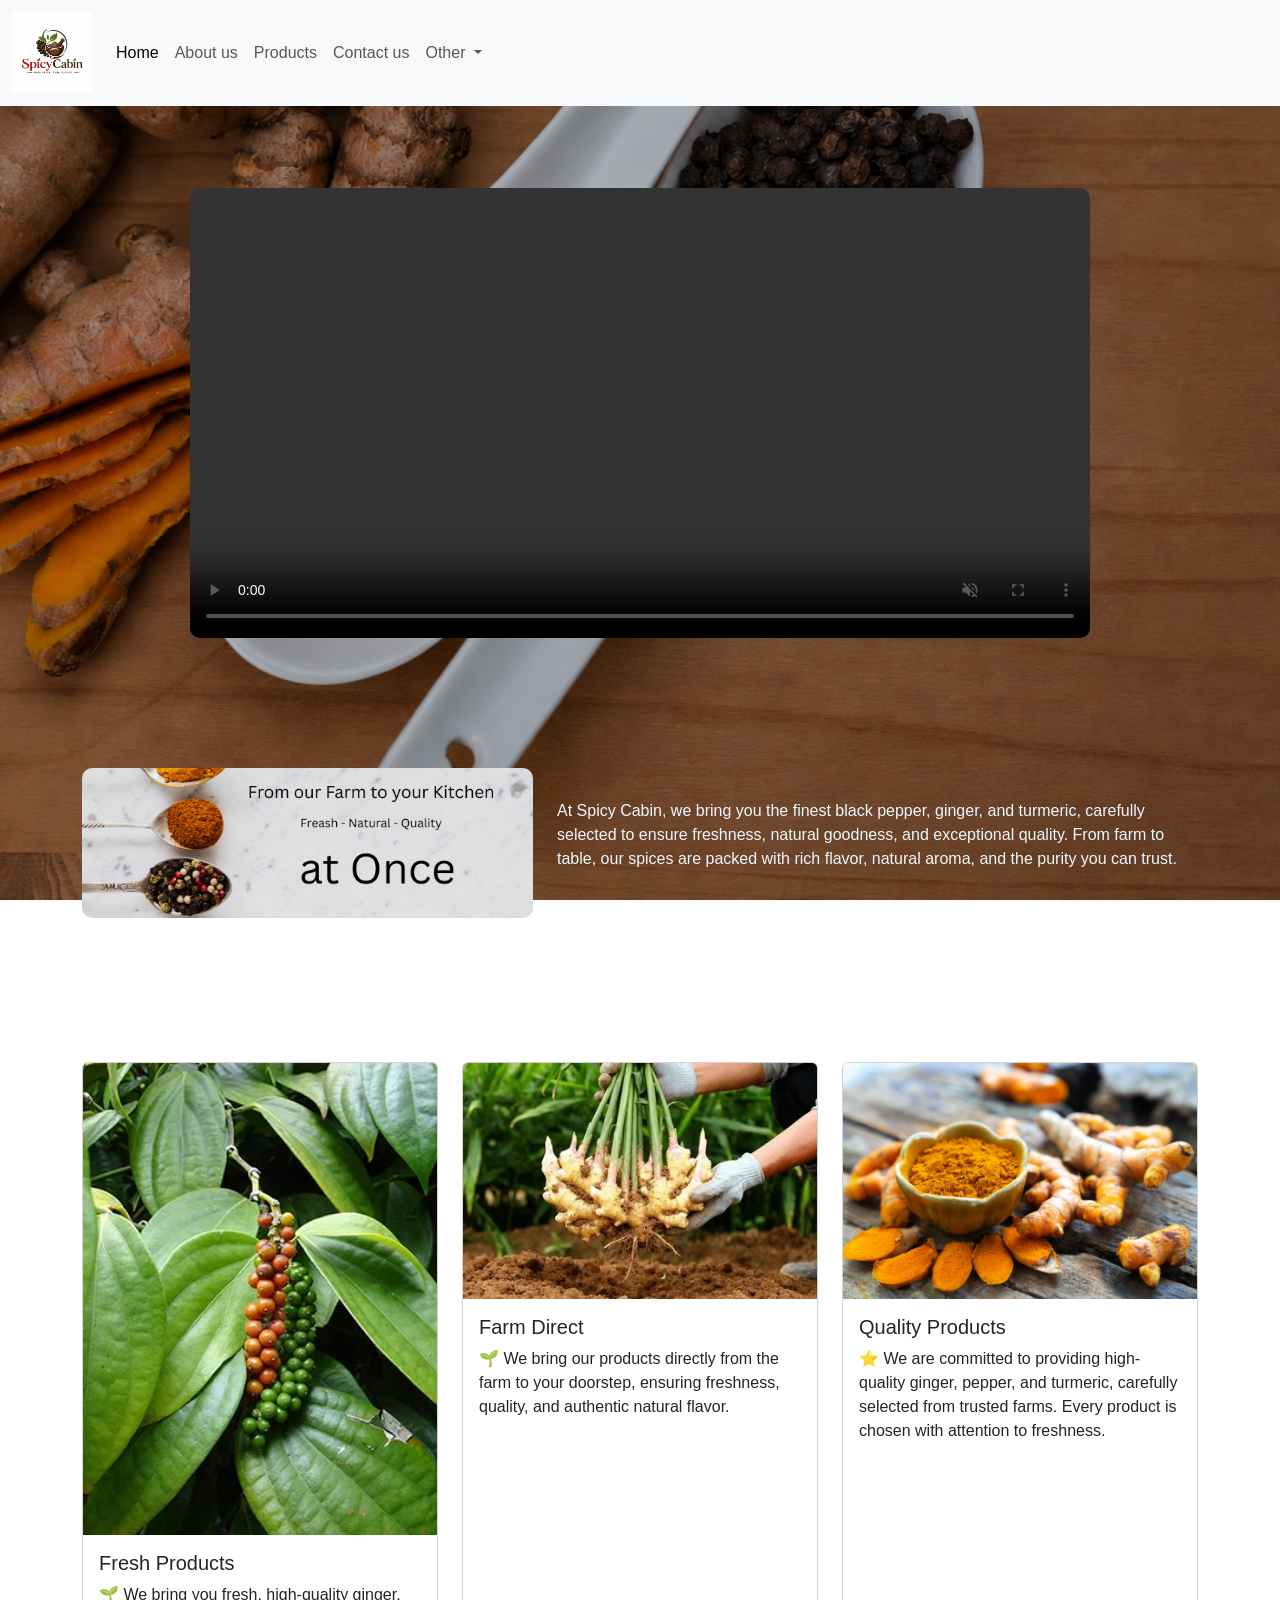
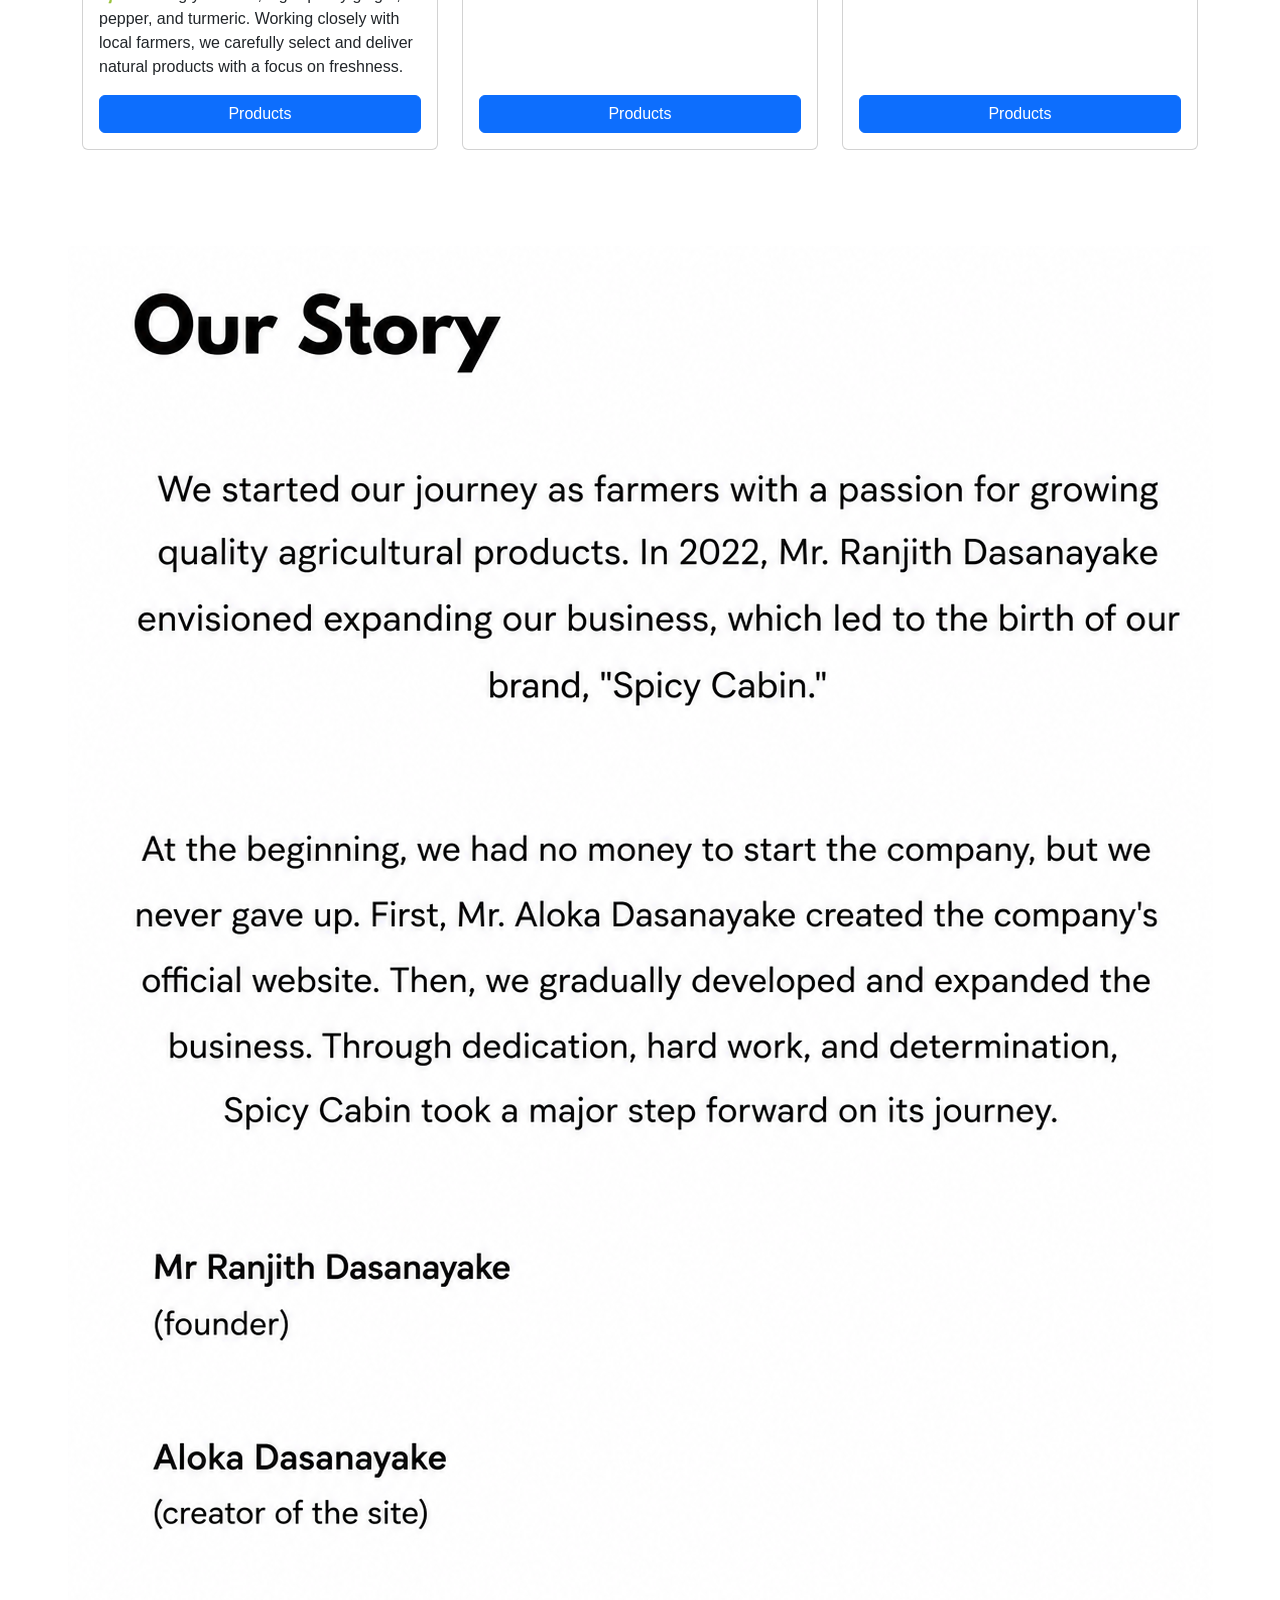
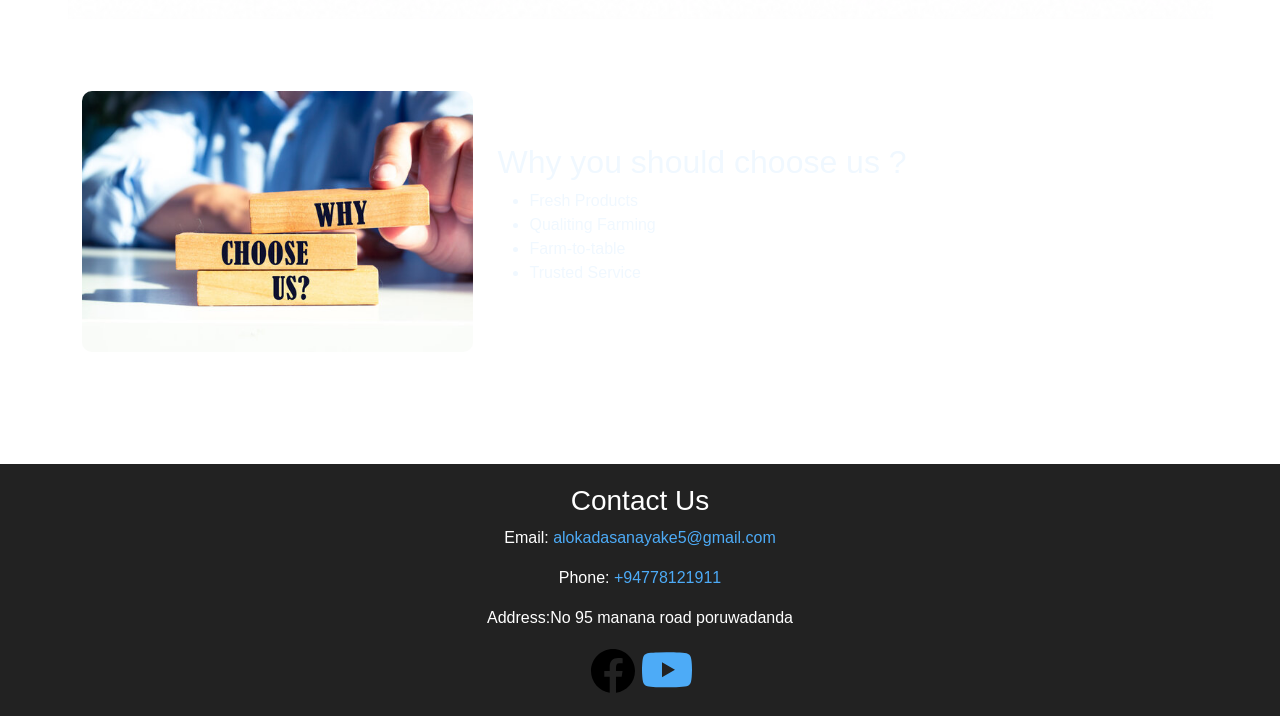
==== commit 92d3e88f: "set the vedio of the about section view from any device" ====
--- a/about.html
+++ b/about.html
@@ -234,10 +234,29 @@
   />
 </div>
 
-
-
-    <h2 style="color: aliceblue;">Why you should choose us ?</h2>
-    <ul style="color: aliceblue;">
+<br>
+<br>
+<br>
+
+
+  <section class="container">
+    <div class="row align-items-center g-4">
+
+    <!-- Image -->
+    <div class="col-12 col-md-5 text-center">
+      <img
+        src="assets/images/photo22.jpg"
+        alt="why choose us?"
+        data-aos="fade-right"
+        class="img-fluid spice-image"
+      />
+    </div>
+
+    <!-- Text -->
+    <div class="col-12 col-md-7">
+      <h2 style="color: aliceblue;">Why you should choose us ?</h2>
+
+      <ul style="color: aliceblue;">
       <li>Fresh Products</li>
       <li>Qualiting Farming </li>
       <li>Farm-to-table</li>
@@ -245,6 +264,14 @@
    
 
     </ul>
+    </div>
+
+  </div>
+
+  </section>
+
+    
+   
 
 
     <br>
--- a/css/style.css
+++ b/css/style.css
@@ -49,7 +49,7 @@
   border-radius: 4px;
 }
 /*////////////////////////////////////*/
-.video-container {
+/* .video-container {
     width: 100%;
     max-width: 1000px;
     margin: auto;
@@ -60,6 +60,21 @@
     height: auto;
     display: block;
     border-radius: 15px;
+} */
+.video-container {
+  width: 100%;
+  max-width: 100%;
+  display: flex;
+  justify-content: center;
+  padding: 10px;
+}
+
+.video-container video {
+  width: 100%;
+  max-width: 900px;
+  height: auto;
+  display: block;
+  border-radius: 10px;
 }
 /* //-------------image center----------- */
 .image-container {
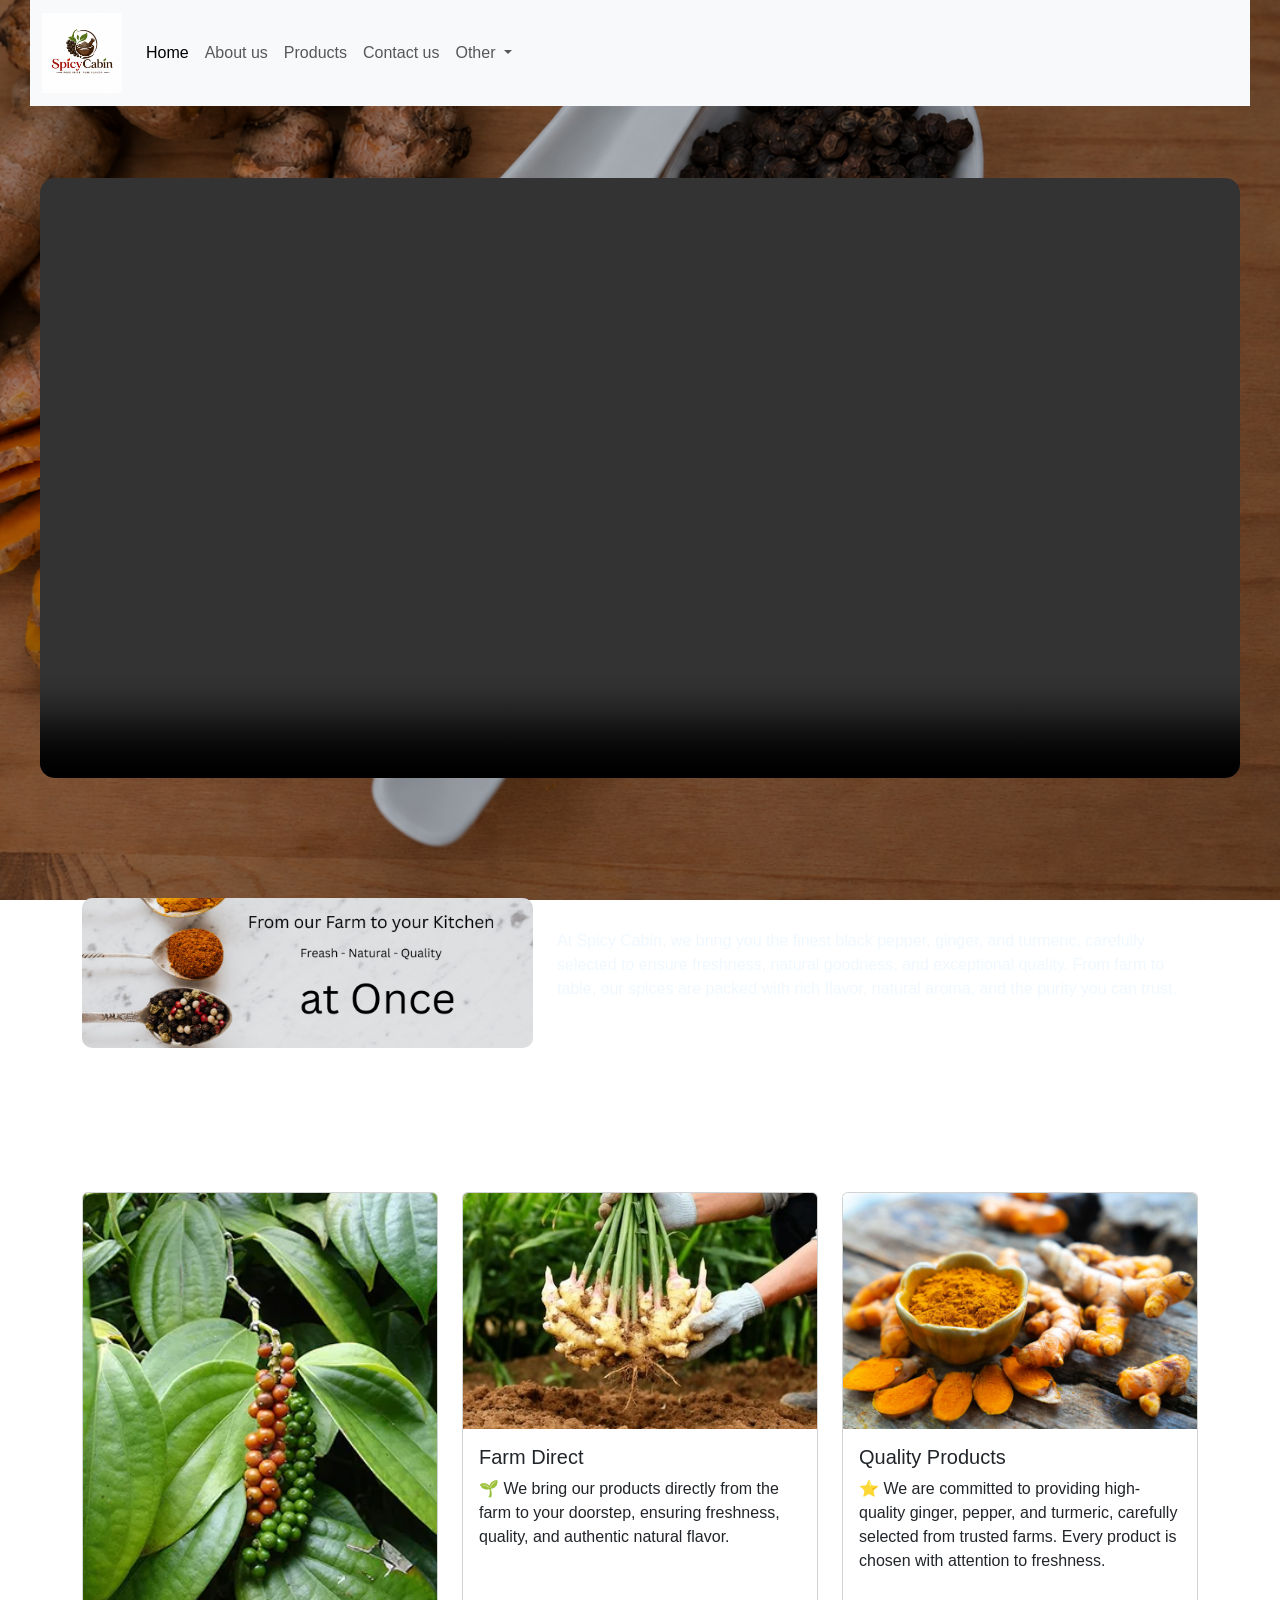
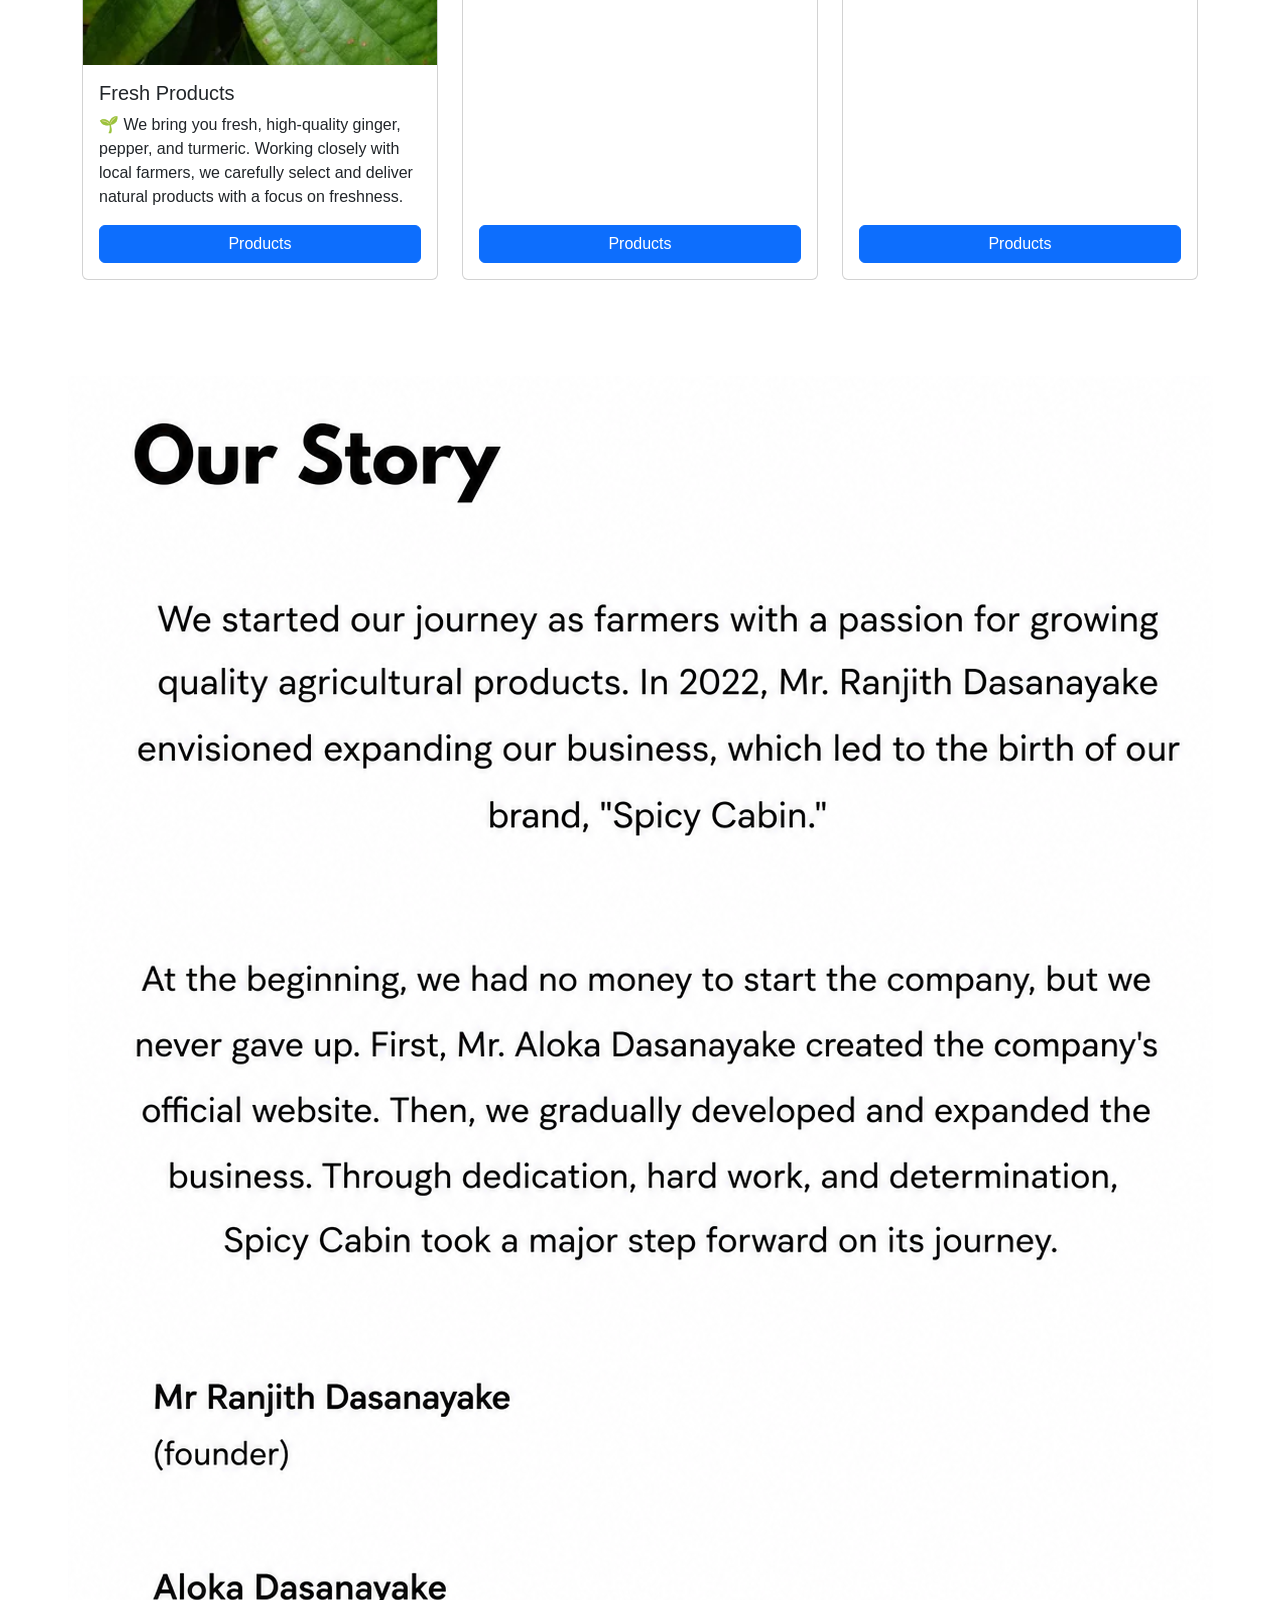
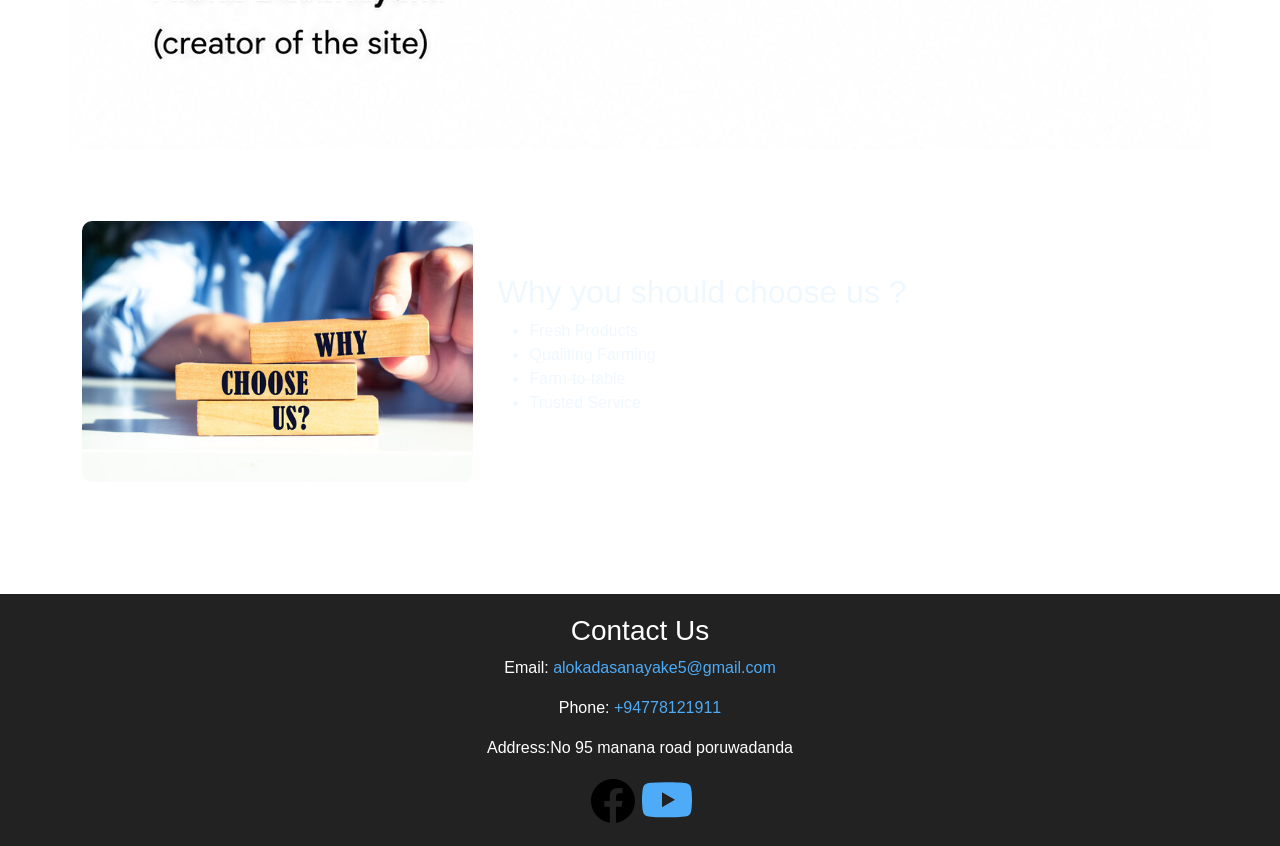
==== commit ecdd4379: "put padding to the page such that every content has centralized" ====
--- a/about.html
+++ b/about.html
@@ -11,8 +11,8 @@
       integrity="sha384-sRIl4kxILFvY47J16cr9ZwB07vP4J8+LH7qKQnuqkuIAvNWLzeN8tE5YBujZqJLB"
       crossorigin="anonymous"
     />
-  <style>
-  body {
+   <style>
+    body {
     margin: 0;
     min-height: 100vh;
 
@@ -34,6 +34,7 @@
   </style>
   </head>
   <body>
+    <div class="page-content">
     <nav class="navbar navbar-expand-lg bg-body-tertiary">
       <div class="container-fluid">
         <a class="navbar-brand" href="assets/images/logo.jpeg"
@@ -315,6 +316,7 @@
           </a>
       </div>
     </footer>
+  </div>
     <script
       src="https://cdn.jsdelivr.net/npm/bootstrap@5.3.8/dist/js/bootstrap.bundle.min.js"
       integrity="sha384-FKyoEForCGlyvwx9Hj09JcYn3nv7wiPVlz7YYwJrWVcXK/BmnVDxM+D2scQbITxI"
--- a/css/style.css
+++ b/css/style.css
@@ -1,4 +1,4 @@
-/* body {
+body {
   margin: 0;
   min-height: 100vh;
   background-image: url("assets/images/photo21.png");
@@ -13,7 +13,7 @@
     background-position: center top;
     background-attachment: scroll;
   }
-} */
+}
 
 .container{
     display:flex;
@@ -36,6 +36,18 @@
 .site-footer a:hover {
   text-decoration: underline;
 }
+.my-image {
+    width: calc(100% - 40px);
+    height: auto;
+    margin: 0 20px;
+    display: block;
+}
+
+/* /////////////////////////////////////// */
+.page-content {
+    padding-left: 30px;
+    padding-right: 30px;
+}
 /*////////////////////////////////////*/
 /*Search bar */
 .search-container {
@@ -49,7 +61,7 @@
   border-radius: 4px;
 }
 /*////////////////////////////////////*/
-/* .video-container {
+.video-container {
     width: 100%;
     max-width: 1000px;
     margin: auto;
@@ -60,27 +72,12 @@
     height: auto;
     display: block;
     border-radius: 15px;
-} */
-.video-container {
-  width: 100%;
-  max-width: 100%;
-  display: flex;
-  justify-content: center;
-  padding: 10px;
-}
-
-.video-container video {
-  width: 100%;
-  max-width: 900px;
-  height: auto;
-  display: block;
-  border-radius: 10px;
 }
 /* //-------------image center----------- */
 .image-container {
   display: flex;
-  justify-content: center; /* Centers horizontally */
-  align-items: center;     /* Centers vertically (requires a container height) */
+  justify-content: center; 
+  align-items: center;     
 }
 /* /////////////////////////////////////////////////////// */
 header {
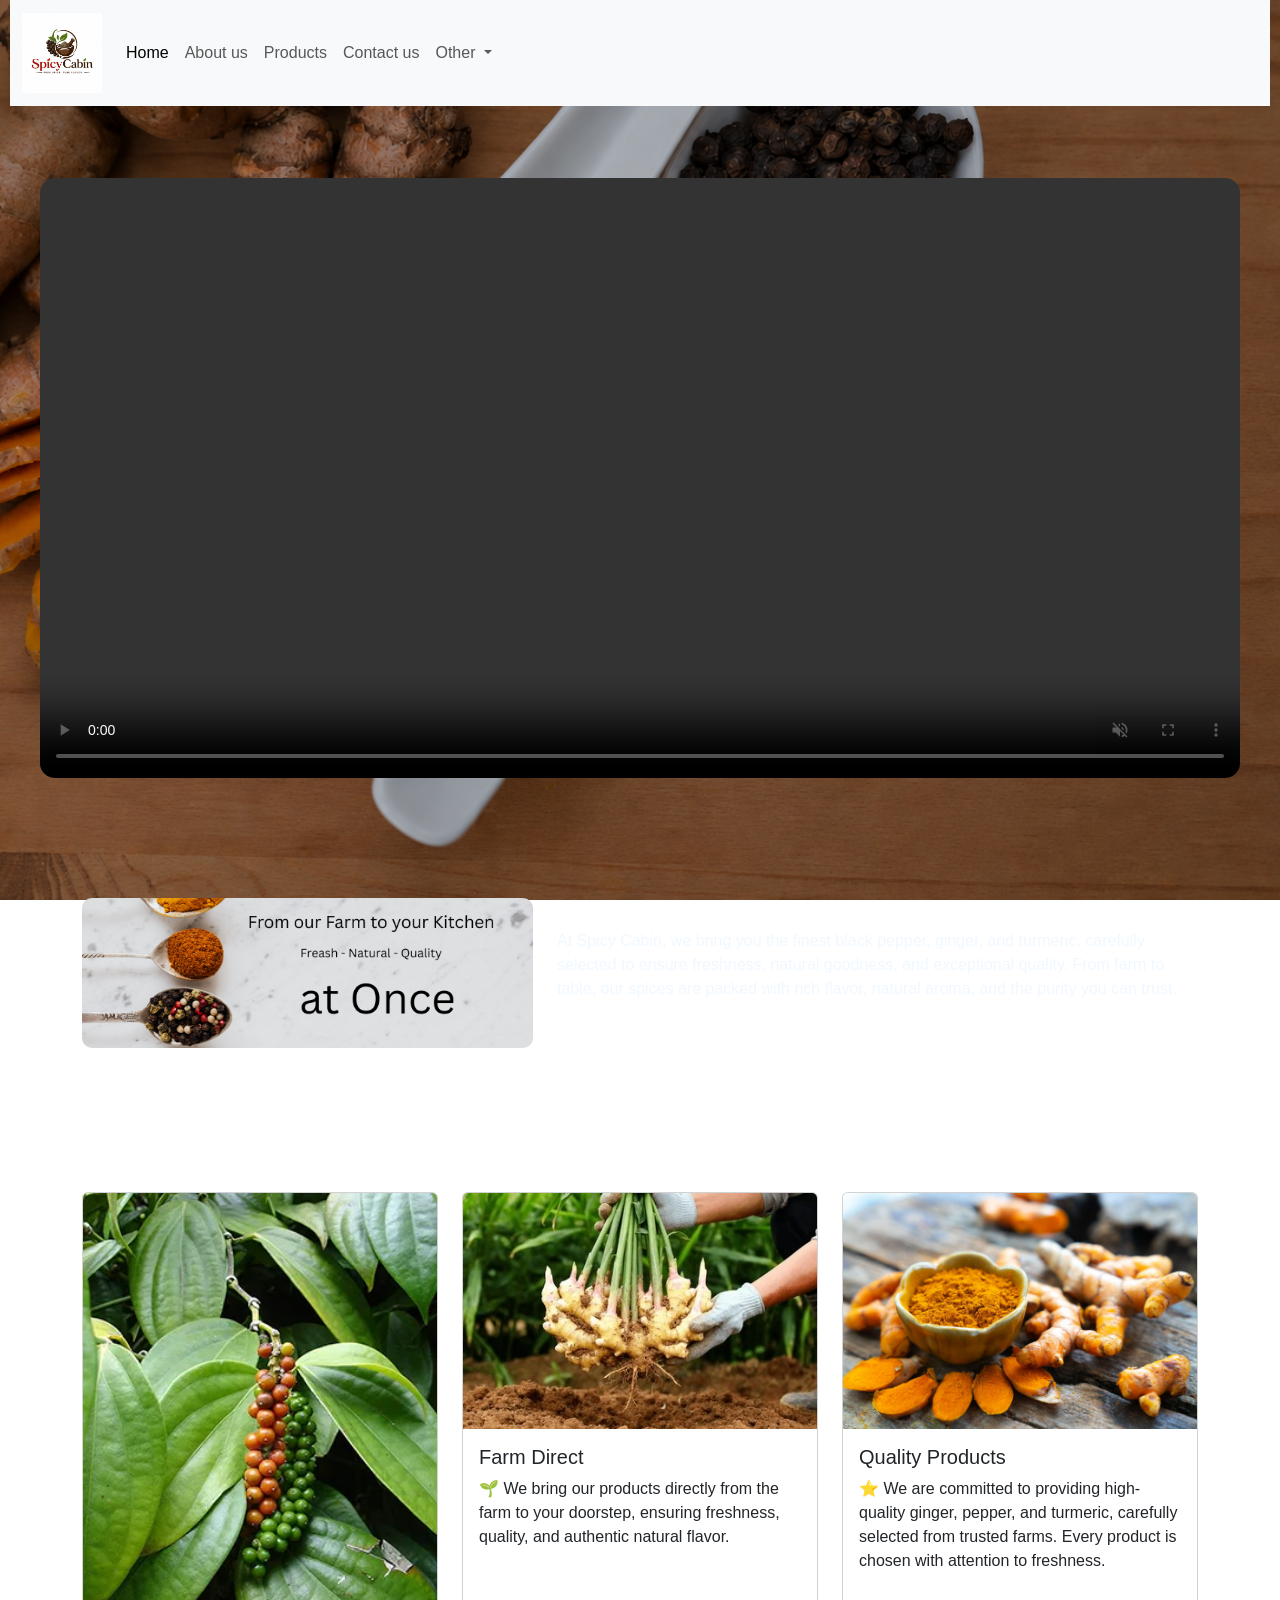
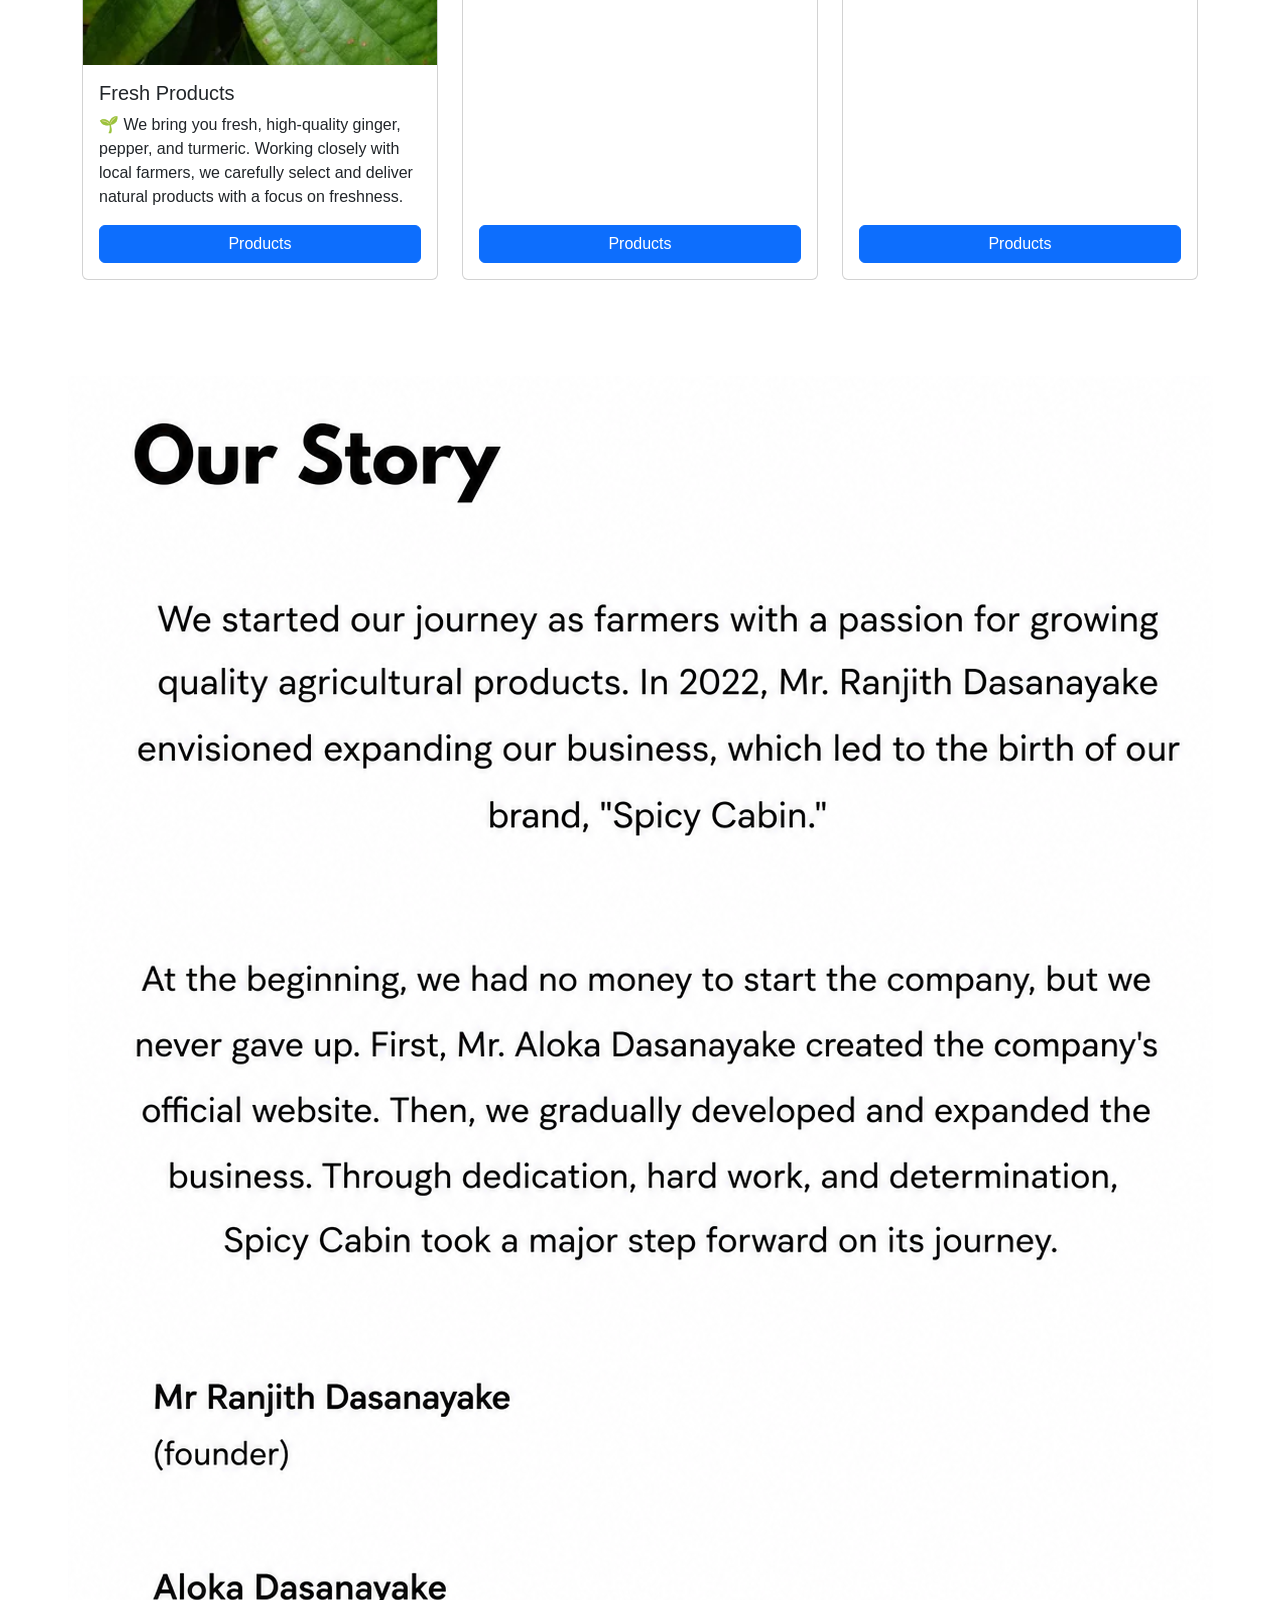
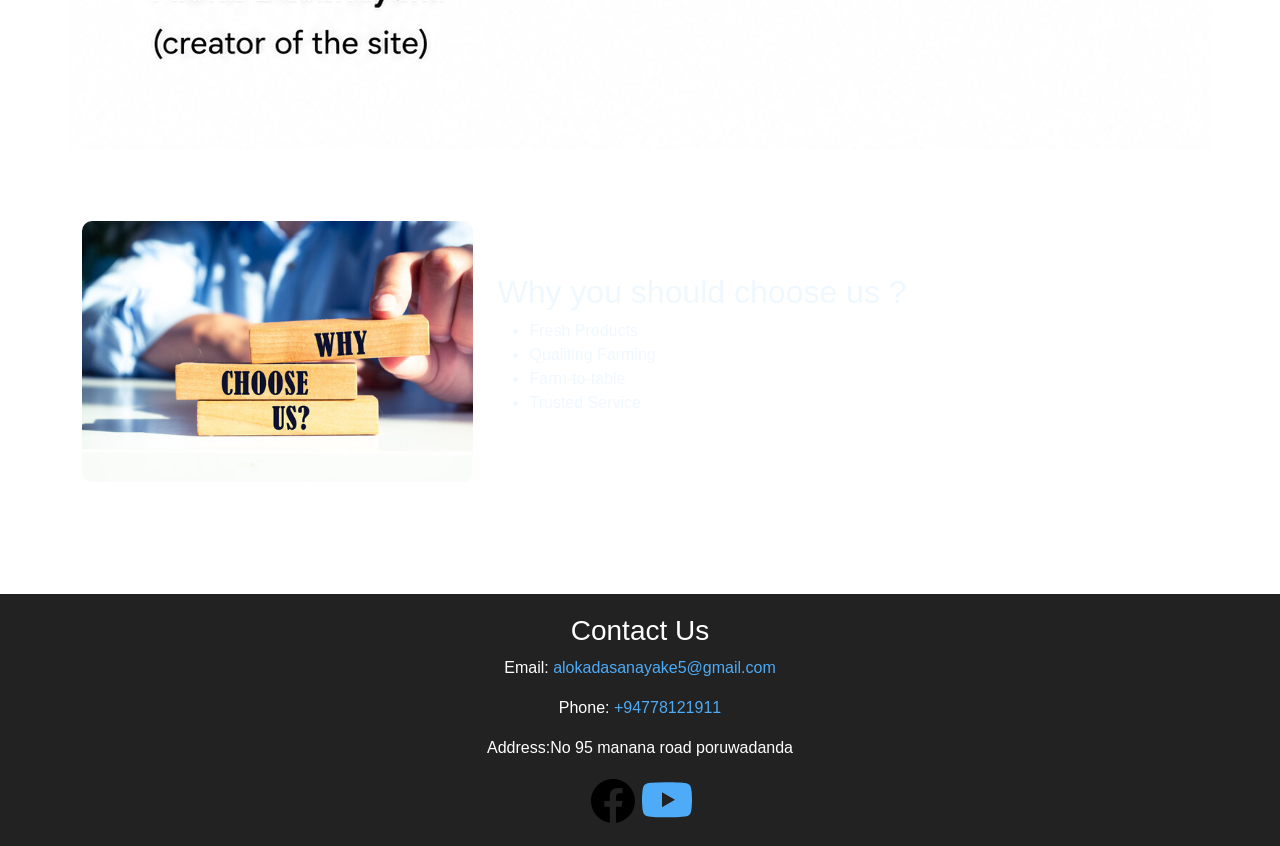
==== commit bfafb5aa: "set the facebook page link to the footer" ====
--- a/about.html
+++ b/about.html
@@ -293,7 +293,7 @@
         <p>Phone: <a href="tel:+94778121911">+94778121911</a></p>
         <p>Address:No 95 manana road poruwadanda</p>
          <a
-            href="https://www.facebook.com"
+            href="https://www.facebook.com/share/1C9Ks5xW5h/"
             target="_blank"
             rel="noopener noreferrer"
             aria-label="Facebook"
--- a/css/style.css
+++ b/css/style.css
@@ -45,8 +45,8 @@
 
 /* /////////////////////////////////////// */
 .page-content {
-    padding-left: 30px;
-    padding-right: 30px;
+    padding-left: 10px;
+    padding-right: 10px;
 }
 /*////////////////////////////////////*/
 /*Search bar */
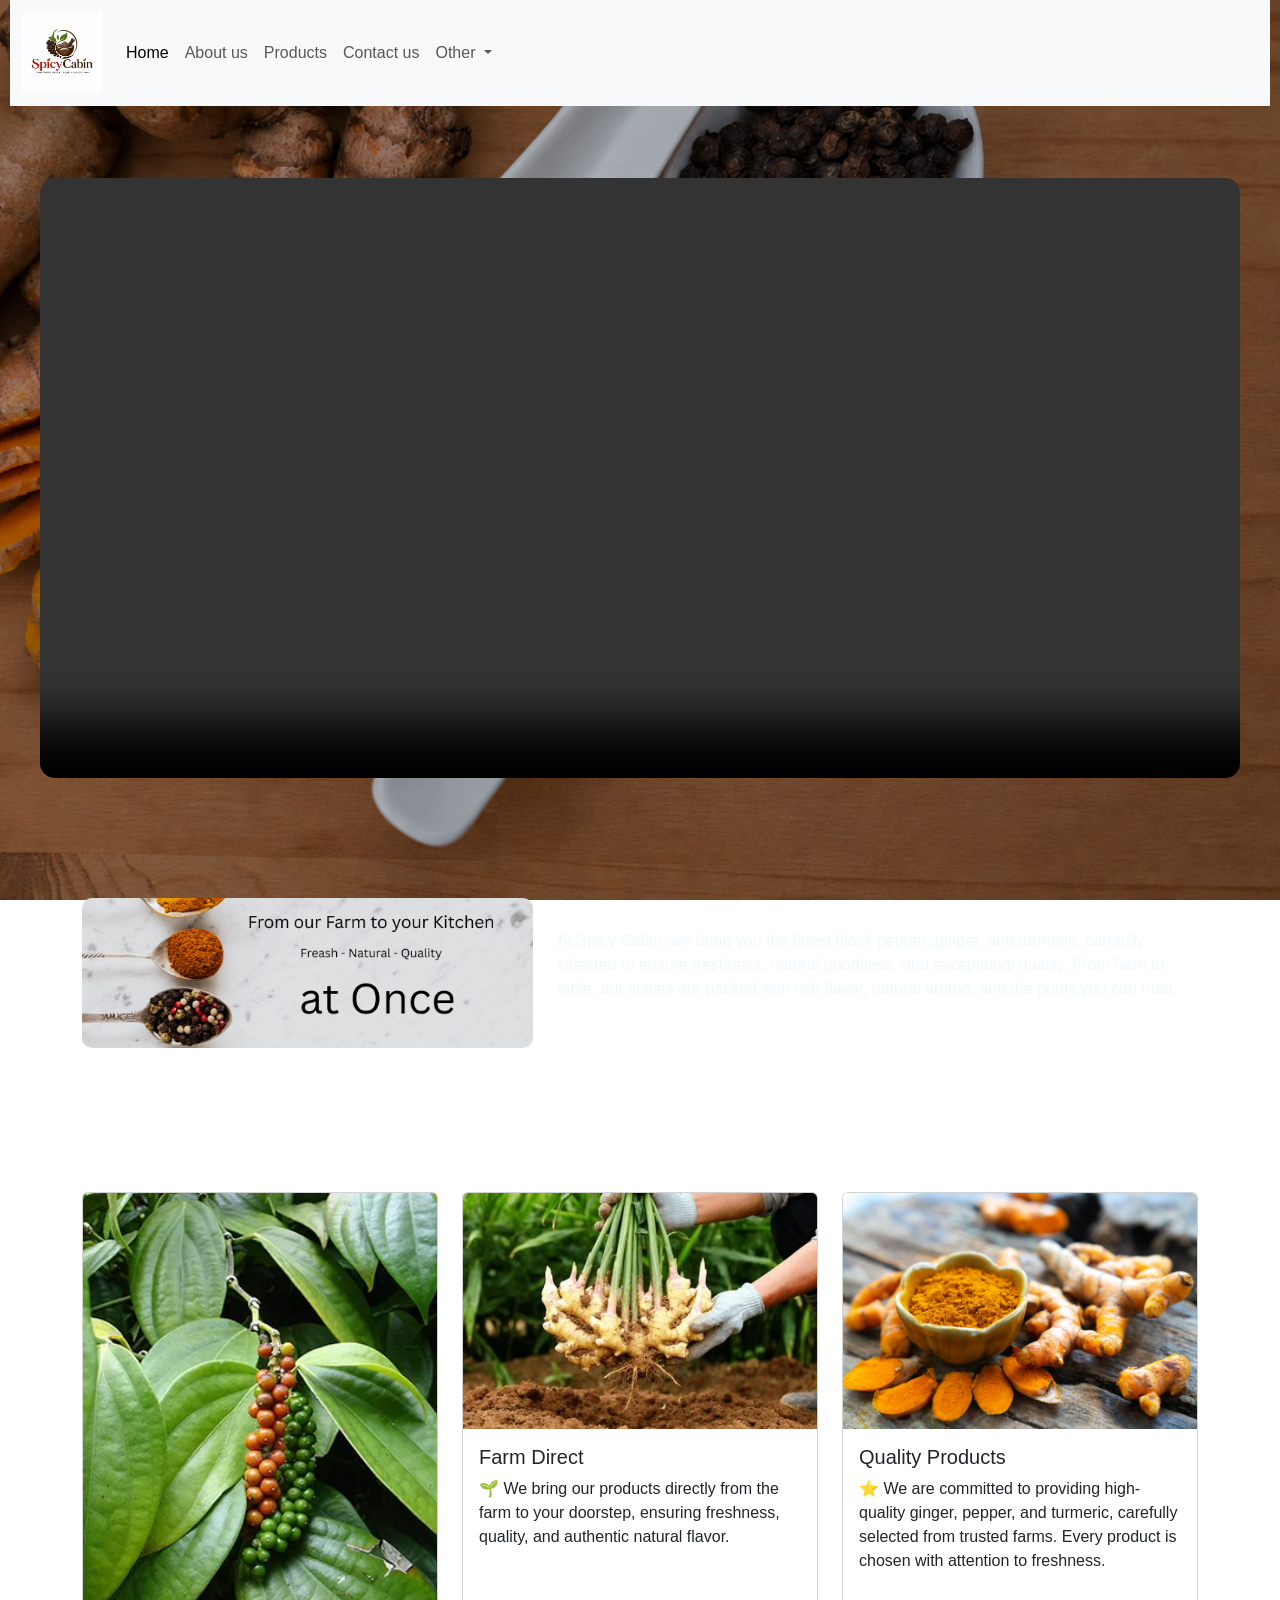
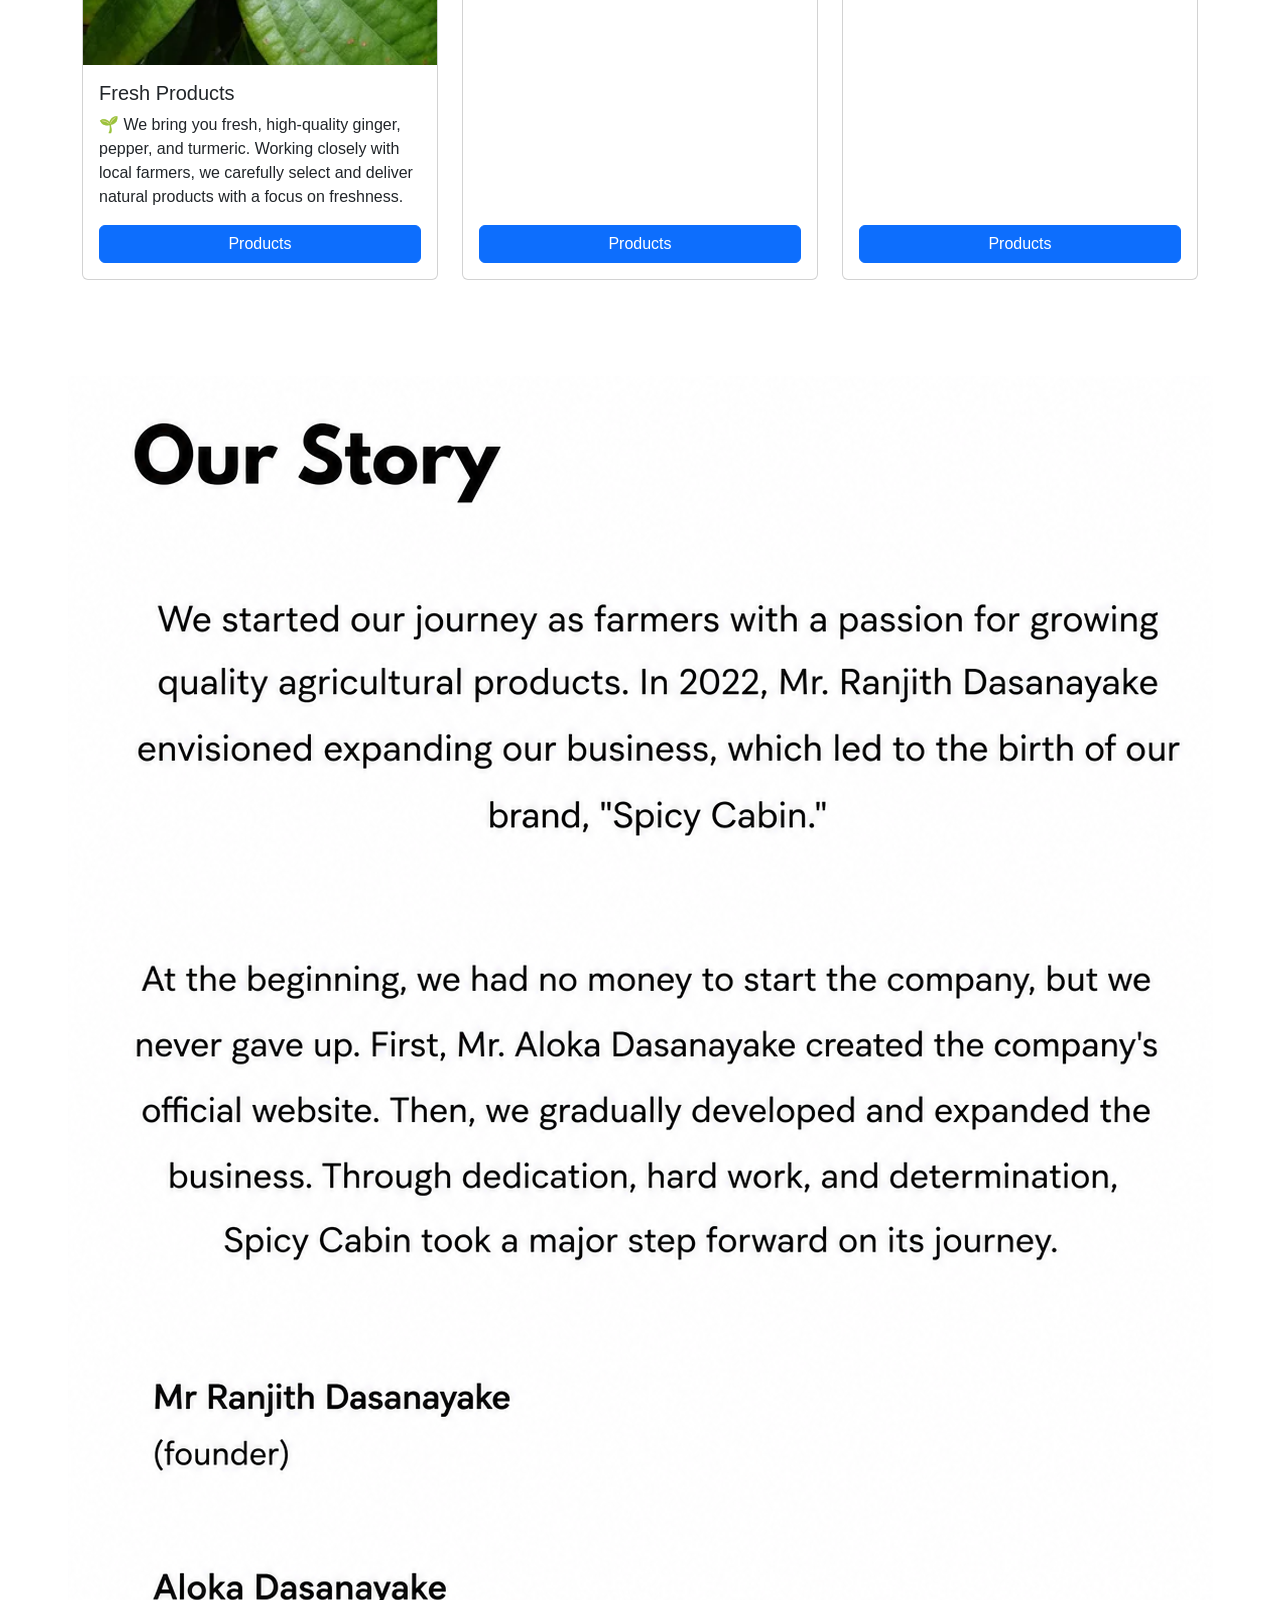
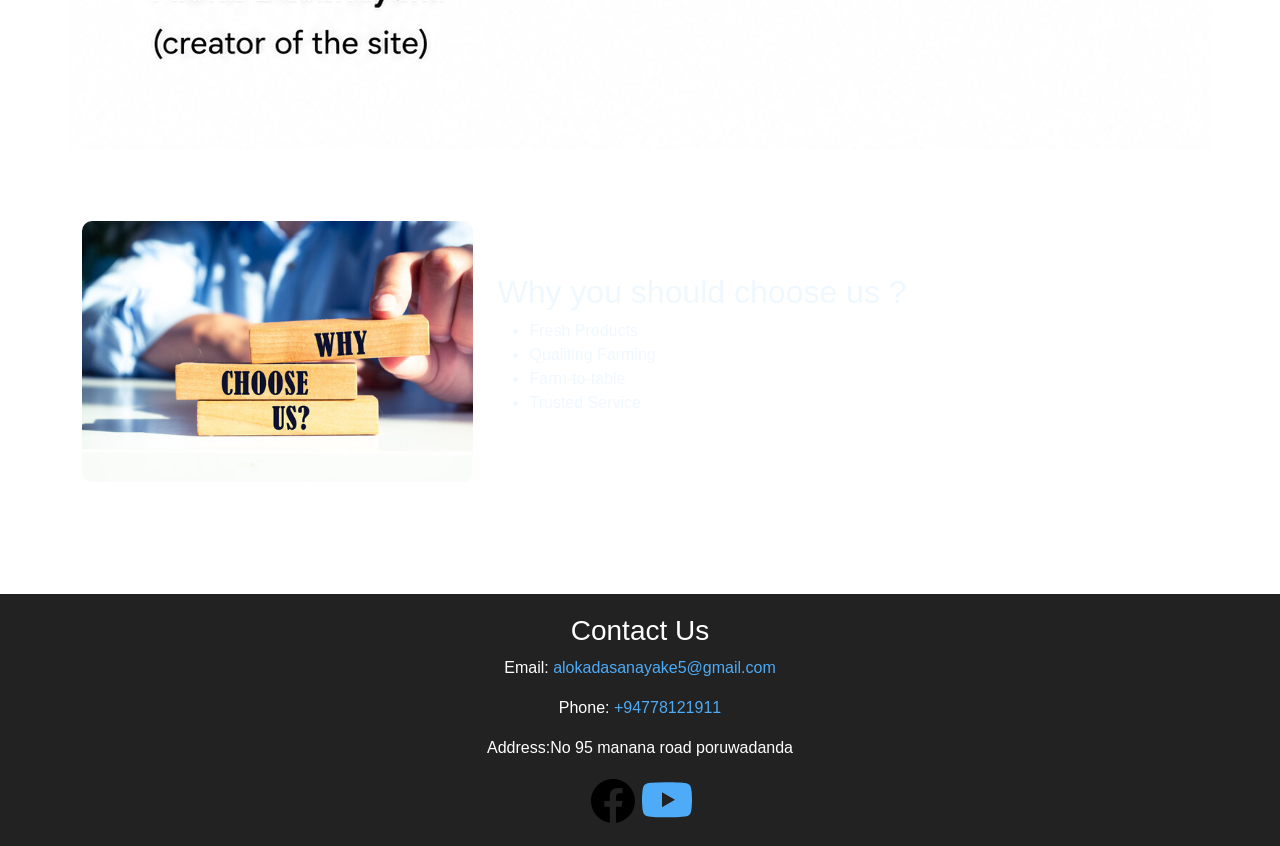
==== commit d0c28679: "remove the unwanted  parts from the about.html" ====
--- a/about.html
+++ b/about.html
@@ -49,7 +49,7 @@
           aria-expanded="false"
           aria-label="Toggle navigation"
         >
-          <span class="navbar-toggler-icon"></span>
+        <span class="navbar-toggler-icon"></span>
         </button>
         <div class="collapse navbar-collapse" id="navbarSupportedContent">
           <ul class="navbar-nav me-auto mb-2 mb-lg-0">
@@ -87,17 +87,6 @@
               </ul>
             </li>
           </ul>
-          <!-- <form class="d-flex" role="search">
-            <input
-              class="form-control me-2"
-              type="search"
-              placeholder="Search"
-              aria-label="Search"
-            />
-            <button class="btn btn-outline-success" type="submit">
-              Search
-            </button>
-          </form> -->
         </div>
       </div>
     </nav>
@@ -107,21 +96,21 @@
 
 
     
-<div class="video-container">
-  <video controls autoplay muted loop playsinline>
+    <div class="video-container">
+    <video controls autoplay muted loop playsinline>
     <source src="assets/videos/v1.mp4" type="video/mp4" />
-    Your browser does not support the video tag.
-  </video>
-</div>
+        Your browser does not support the video tag.
+    </video>
+    </div>
 
 
       <br />
       <br />
       <br />
-     <section class="container my-5">
-  <div class="row align-items-center g-4">
-
-    <!-- Image -->
+    <section class="container my-5">
+    <div class="row align-items-center g-4">
+
+    
     <div class="col-12 col-md-5 text-center">
       <img
         src="assets/images/photo8.png"
@@ -131,7 +120,6 @@
       />
     </div>
 
-    <!-- Text -->
     <div class="col-12 col-md-7">
       <p style="color: aliceblue;">
        At Spicy Cabin, we bring you the finest black pepper, ginger, and turmeric, carefully selected to ensure freshness, natural goodness, and exceptional quality.
@@ -140,13 +128,13 @@
       </p>
     </div>
 
-  </div>
-</section>
+    </div>
+    </section>
     </div>
     <br />
     <br />
    <!-- Cards Section -->
-<section class="container my-5">
+  <section class="container my-5">
   <div class="row justify-content-center g-4">
 
     <!-- Card 1 -->
@@ -174,7 +162,7 @@
       </div>
     </div>
 
-    <!-- Card 2 -->
+    
     <div class="col-12 col-sm-10 col-md-6 col-lg-4">
       <div class="card h-100">
         <img
@@ -243,7 +231,7 @@
   <section class="container">
     <div class="row align-items-center g-4">
 
-    <!-- Image -->
+    
     <div class="col-12 col-md-5 text-center">
       <img
         src="assets/images/photo22.jpg"
@@ -253,7 +241,6 @@
       />
     </div>
 
-    <!-- Text -->
     <div class="col-12 col-md-7">
       <h2 style="color: aliceblue;">Why you should choose us ?</h2>
 
@@ -262,26 +249,16 @@
       <li>Qualiting Farming </li>
       <li>Farm-to-table</li>
       <li>Trusted Service</li>
-   
-
     </ul>
-    </div>
-
   </div>
-
+  </div>
   </section>
 
-    
-   
-
-
-    <br>
-    <br>
-    <br>
-
-
-
-       <footer class="site-footer">
+    <br>
+    <br>
+    <br>
+    
+    <footer class="site-footer">
       <div class="footer-content">
         <h3>Contact Us</h3>
         <p>
--- a/css/style.css
+++ b/css/style.css
@@ -752,4 +752,88 @@
 
 .order-item p {
     margin: 5px 0;
+}
+/* ///////////////////////////////////////////// */
+/* Popup background */
+.popup {
+  display: flex;
+  position: fixed;
+  z-index: 9999;
+
+  left: 0;
+  top: 0;
+
+  width: 100%;
+  height: 100%;
+
+  background-color: rgba(0, 0, 0, 0.6);
+
+  justify-content: center;
+  align-items: center;
+}
+
+/* Popup box */
+.popup-content {
+  position: relative;
+
+  background-color: white;
+
+  width: 90%;
+  max-width: 500px;
+
+  padding: 30px;
+
+  border-radius: 15px;
+
+  text-align: center;
+
+  animation: popupAnimation 0.5s ease;
+}
+
+/* Close button */
+.close-btn {
+  position: absolute;
+
+  top: 10px;
+  right: 20px;
+
+  font-size: 30px;
+
+  cursor: pointer;
+}
+
+/* Button */
+.popup-content button {
+  background-color: #198754;
+
+  color: white;
+
+  border: none;
+
+  padding: 10px 25px;
+
+  border-radius: 5px;
+
+  cursor: pointer;
+
+  font-size: 16px;
+}
+
+.popup-content button:hover {
+  opacity: 0.8;
+}
+
+/* Animation */
+@keyframes popupAnimation {
+
+  from {
+    transform: scale(0.7);
+    opacity: 0;
+  }
+
+  to {
+    transform: scale(1);
+    opacity: 1;
+  }
+
 }
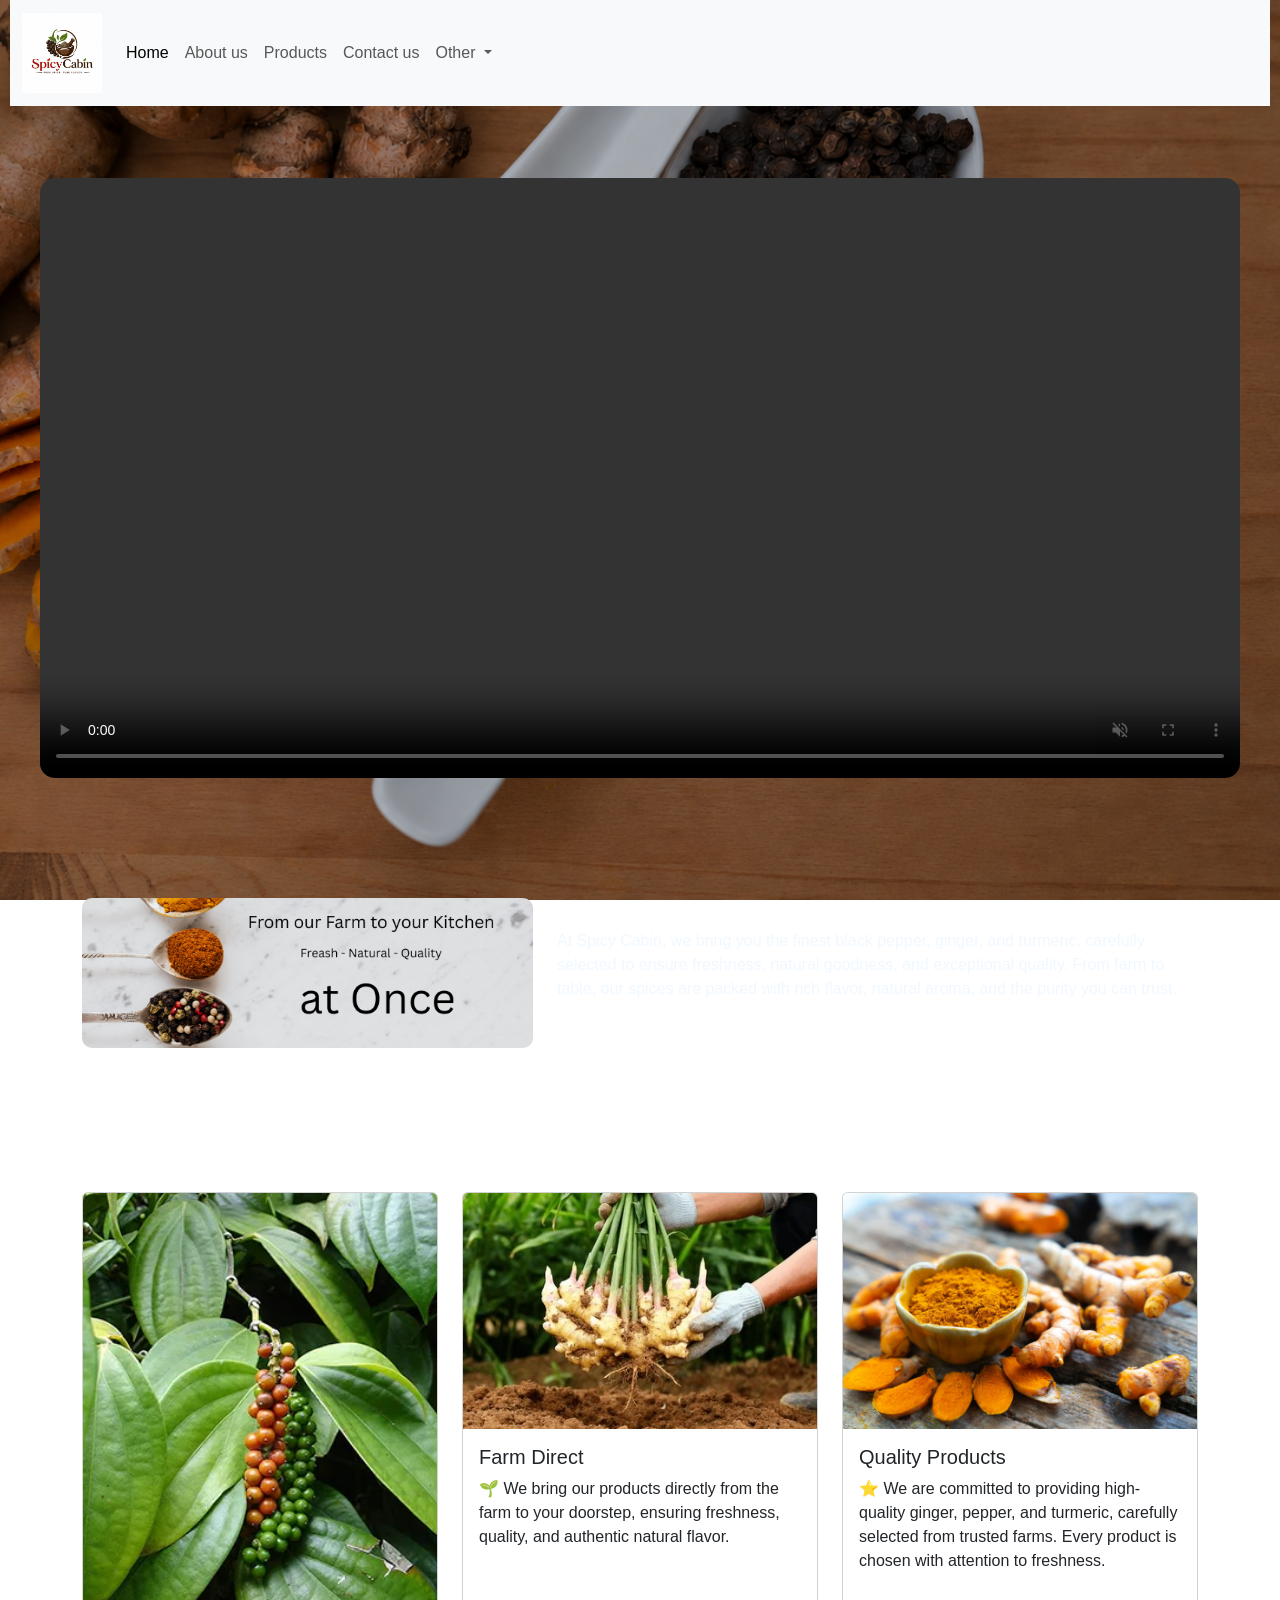
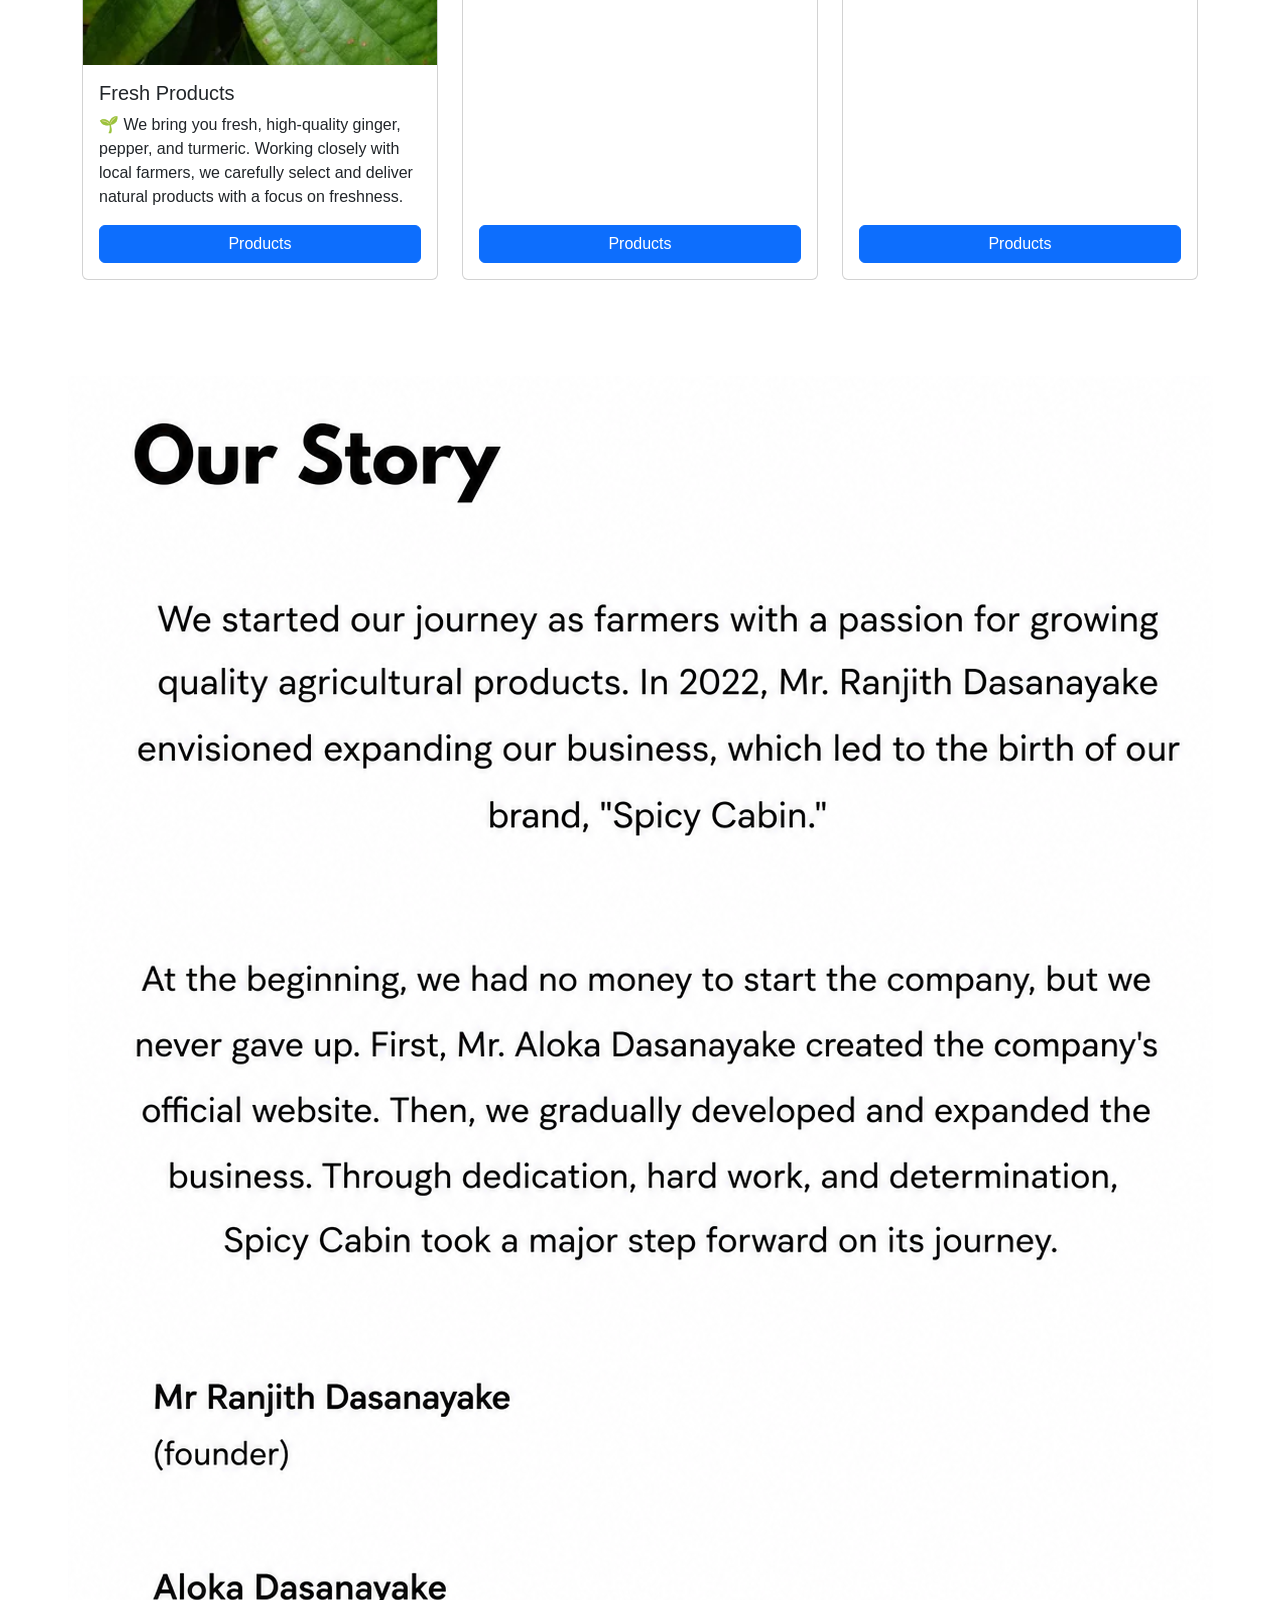
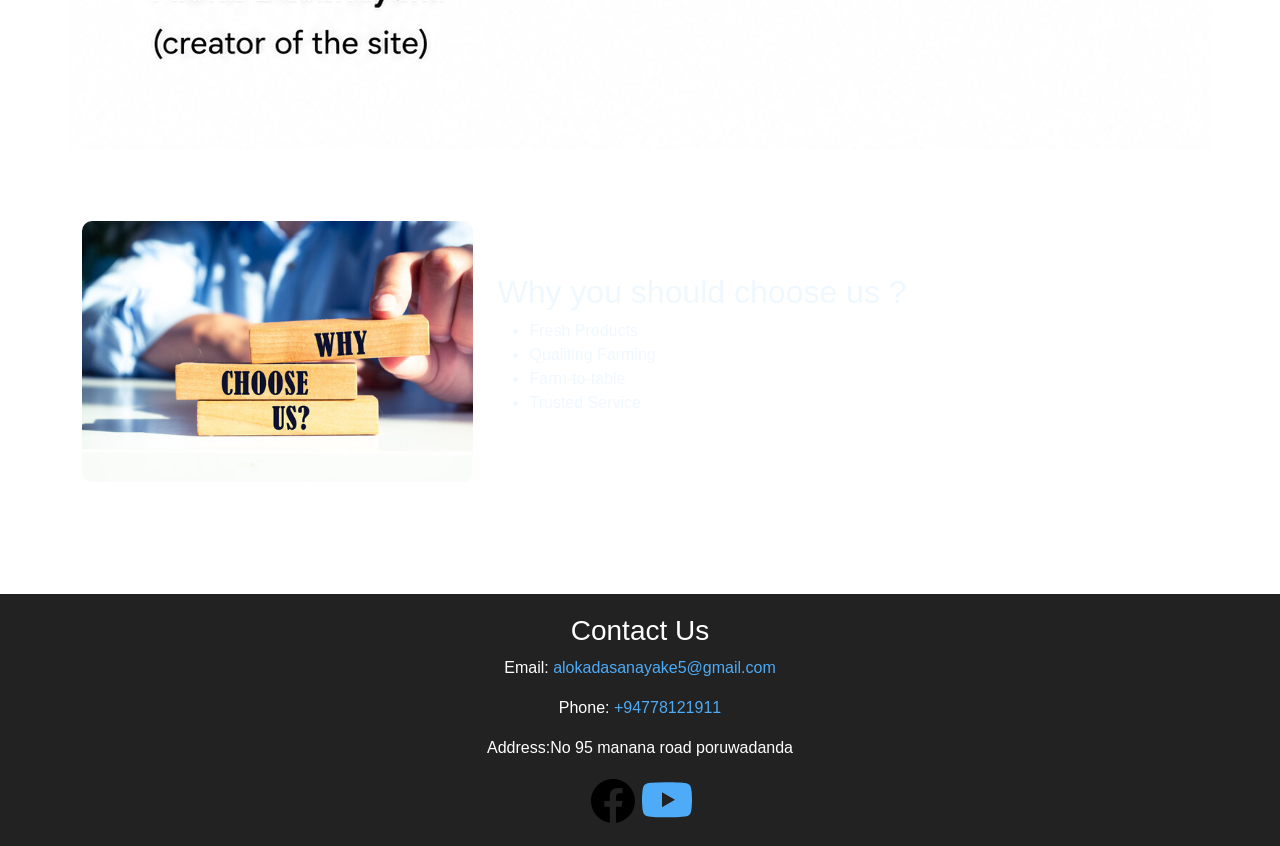
==== commit 025580fc: "remove the unwanted parts from contact.html" ====
--- a/about.html
+++ b/about.html
@@ -23,7 +23,6 @@
     background-attachment: fixed;
   }
 
-  /* Mobile devices */
   @media (max-width: 768px) {
     body {
       background-size: cover;
@@ -257,7 +256,7 @@
     <br>
     <br>
     <br>
-    
+
     <footer class="site-footer">
       <div class="footer-content">
         <h3>Contact Us</h3>
